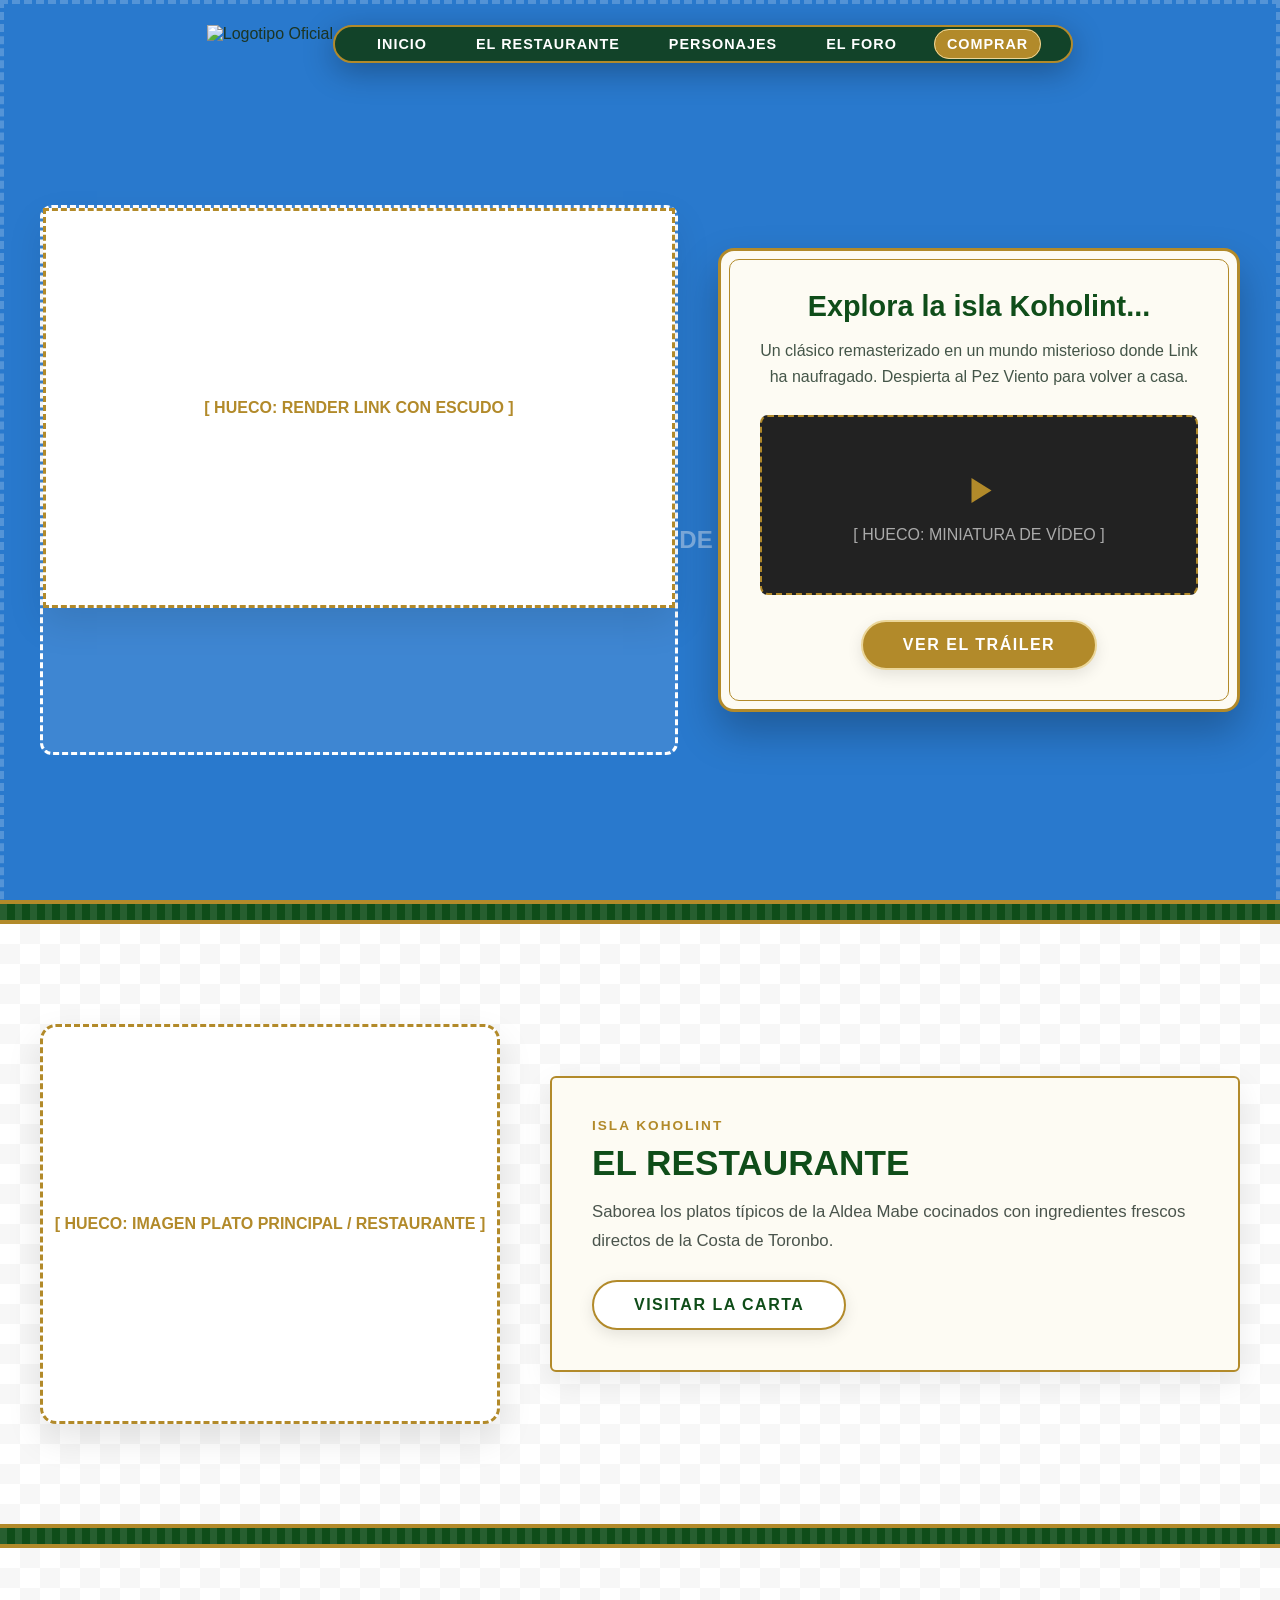
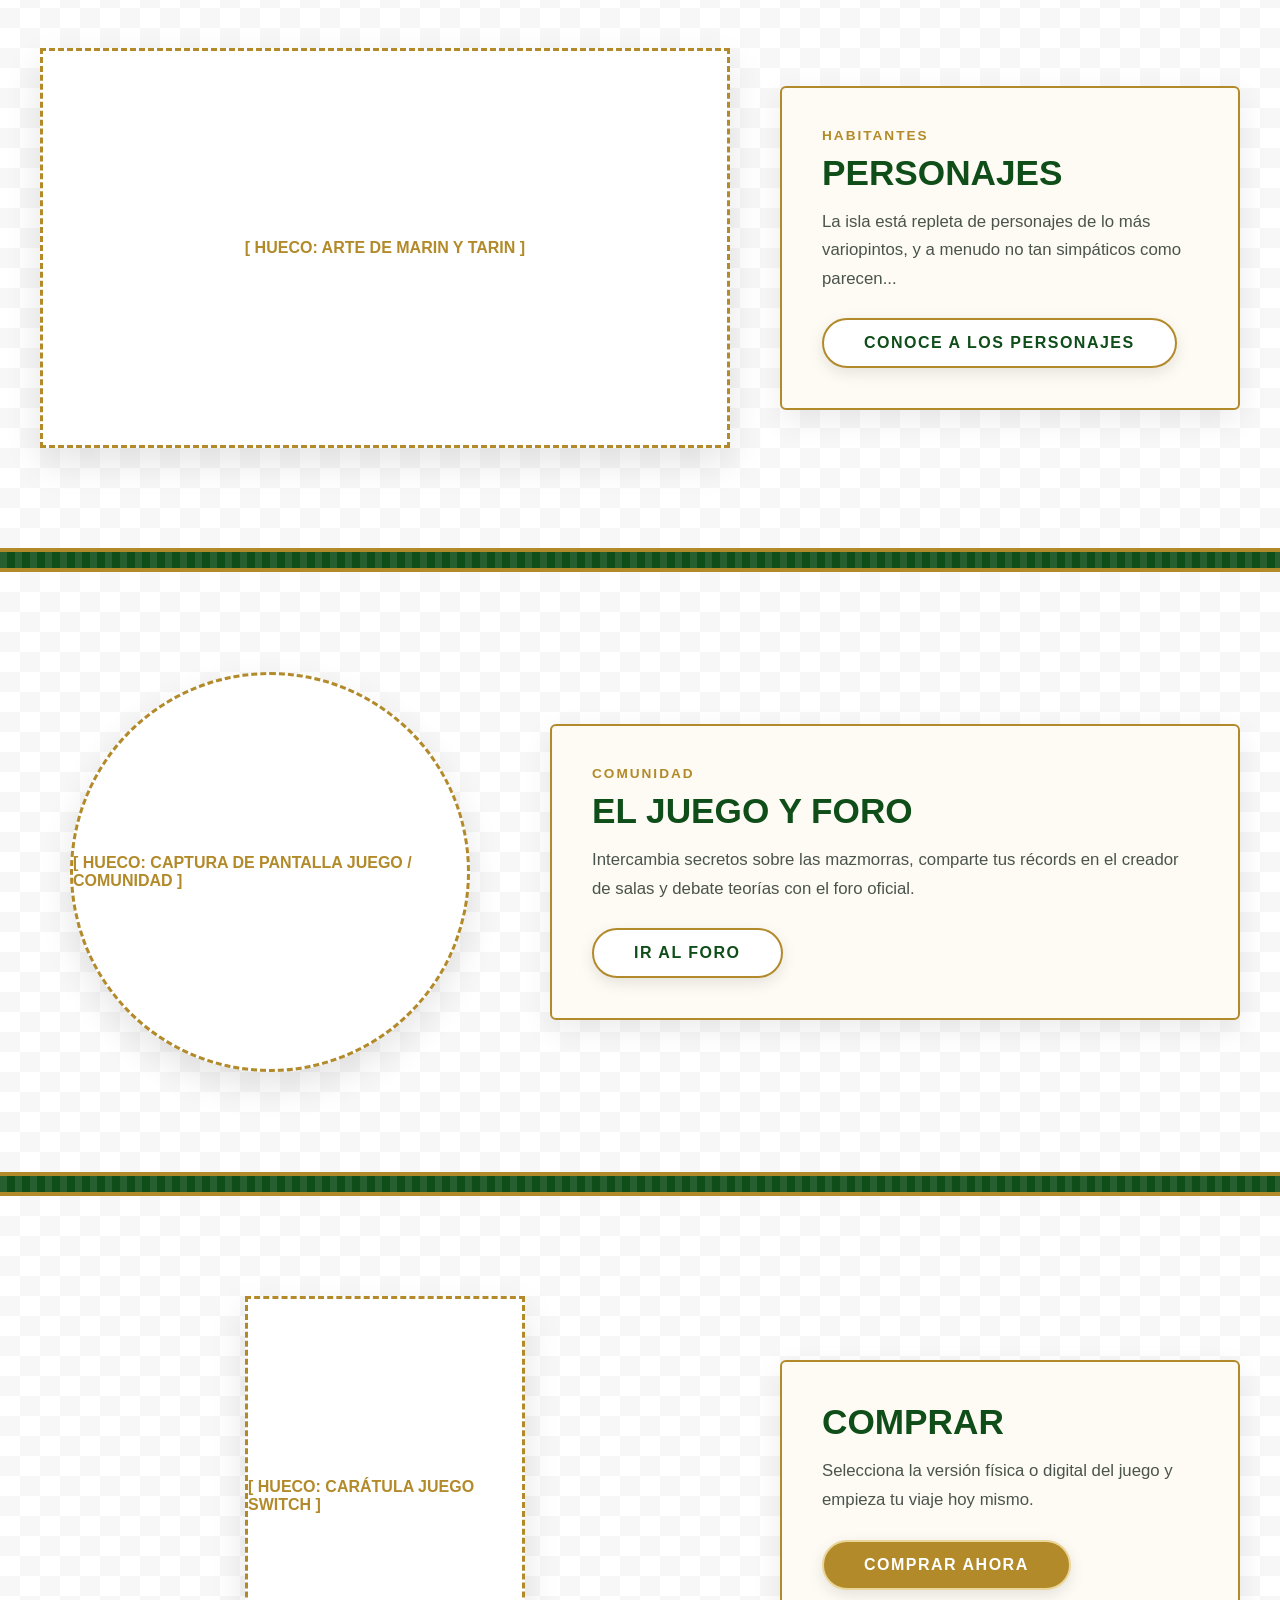
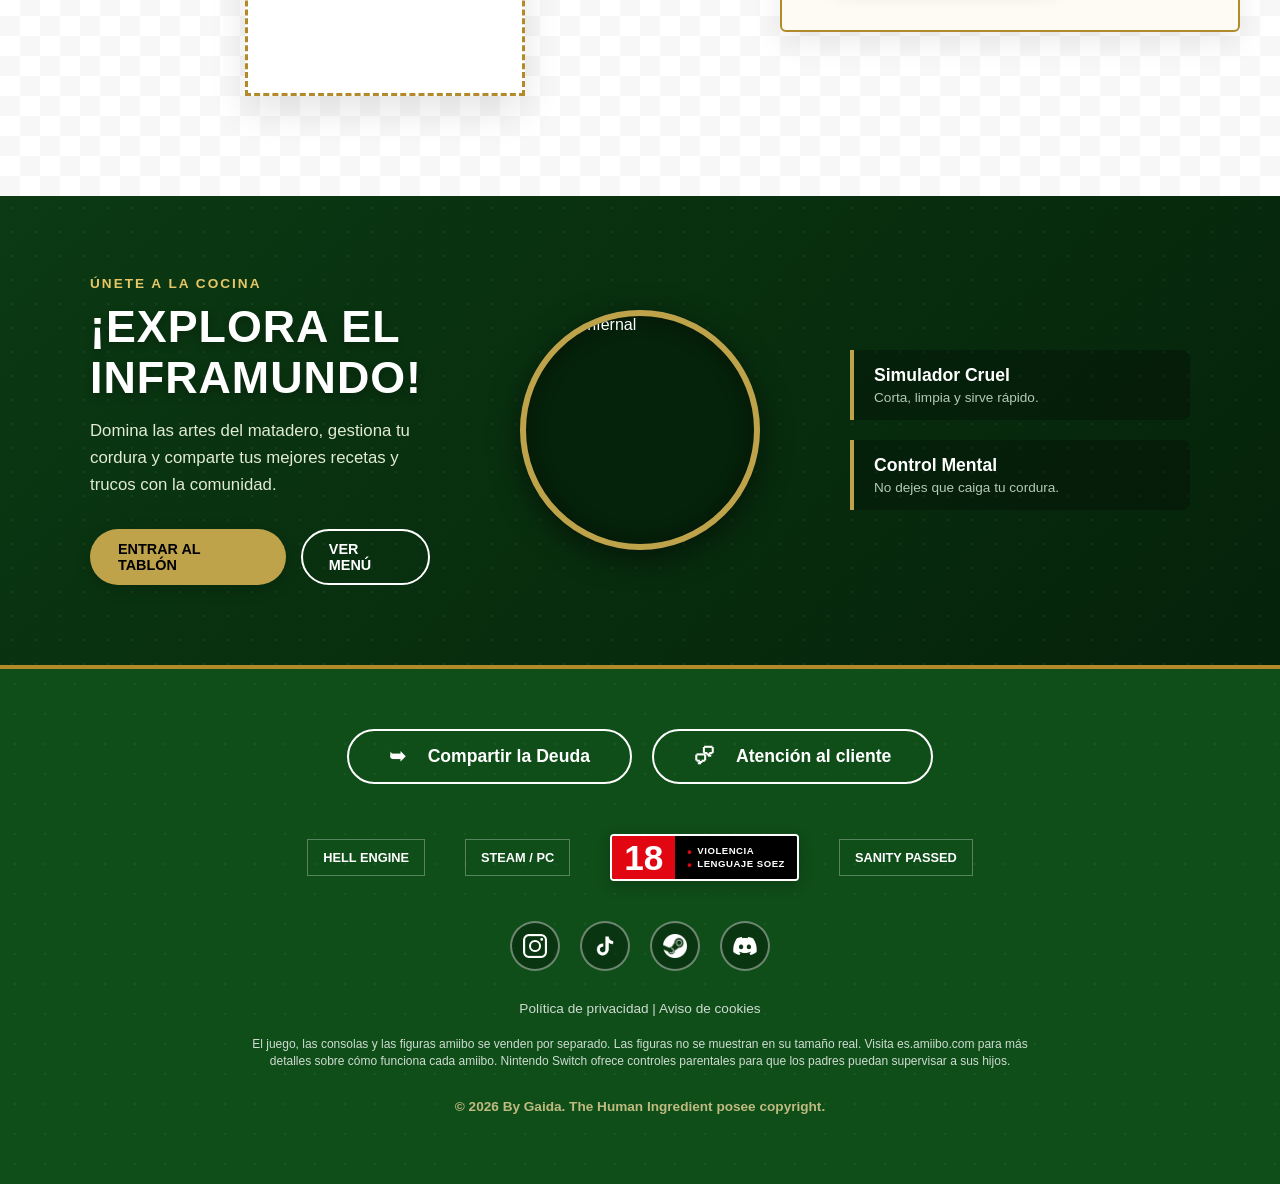
==== index.html @ 217bc95d "Pagina web proyecto 4 The Human Ingredient" ====
<!DOCTYPE html>
<html lang="es">
<head>
    <meta charset="UTF-8">
    <meta name="viewport" content="width=device-width, initial-scale=1.0">
    <title>The Human Ingredient</title>
    <link rel="stylesheet" href="css.css">
</head>
<body>

<header id="main-header">
        <div class="hero-content">
            <div class="hero-logo-container">
                <img src="./logo.png" alt="Logotipo Oficial" class="game-main-logo">
            </div>
        </div>
    </section>
    <nav class="nav-capsule">
        <ul>
            <li><a href="index.html" class="active">Inicio</a></li>
            <li><a href="restaurante.html">El Restaurante</a></li>
            <li><a href="#personajes">Personajes</a></li>
            <li><a href="foro.html">El Foro</a></li>
            <li><a href="#comprar" class="btn-buy-nav">Comprar</a></li>
        </ul>
    </nav>
</header>

<main>

    <section id="inicio" class="hero-section">
        <div class="hero-bg-container" id="hero-parallax-bg">
            <div class="placeholder-text">[ HUECO: GRAN IMAGEN DE FONDO HERO ]</div>
        </div>

        <div class="hero-grid">
            <div class="hero-character-box reveal-left">
                <div class="placeholder-inner">[ HUECO: RENDER LINK CON ESCUDO ]</div>
            </div>

            <div class="hero-card-parchment reveal-right">
                <div class="parchment-border">
                    <h2>Explora la isla Koholint...</h2>
                    <p>Un clásico remasterizado en un mundo misterioso donde Link ha naufragado. Despierta al Pez Viento para volver a casa.</p>

                    <div class="video-mockup">
                        <div class="play-button"></div>
                        <span>[ HUECO: MINIATURA DE VÍDEO ]</span>
                    </div>

                    <button class="btn-zelda-gold">Ver el Tráiler</button>
                </div>
            </div>
        </div>
    </section>

    <div class="zelda-separator-strip"></div>

    <section id="restaurante" class="content-section bg-triangles">
        <div class="section-wrapper row-reverse">
            <div class="block-visual reveal-right">
                <div class="placeholder-inner circle-or-box">[ HUECO: IMAGEN PLATO PRINCIPAL / RESTAURANTE ]</div>
            </div>
            <div class="block-text parchment-style reveal-right">
                <span class="section-tag">ISLA KOHOLINT</span>
                <h3>EL RESTAURANTE</h3>
                <p>Saborea los platos típicos de la Aldea Mabe cocinados con ingredientes frescos directos de la Costa de Toronbo.</p>

                <a href="./restaurante.html">
                    <button class="btn-zelda-white">VISITAR LA CARTA</button>
                </a>
            </div>
        </div>
    </section>

    <div class="zelda-separator-strip"></div>

    <section id="personajes" class="content-section bg-triangles">
        <div class="section-wrapper">
            <div class="block-visual reveal-left">
                <div class="placeholder-inner">[ HUECO: ARTE DE MARIN Y TARIN ]</div>
            </div>
            <div class="block-text parchment-style reveal-right">
                <span class="section-tag">Habitantes</span>
                <h3>Personajes</h3>
                <p>La isla está repleta de personajes de lo más variopintos, y a menudo no tan simpáticos como parecen...</p>
                <button class="btn-zelda-white">Conoce a los personajes</button>
            </div>
        </div>
    </section>

    <div class="zelda-separator-strip"></div>

    <section id="foro" class="content-section bg-triangles">
        <div class="section-wrapper row-reverse">
            <div class="block-visual reveal-right">
                <div class="placeholder-inner rounded">[ HUECO: CAPTURA DE PANTALLA JUEGO / COMUNIDAD ]</div>
            </div>
            <div class="block-text parchment-style reveal-left">
                <span class="section-tag">Comunidad</span>
                <h3>El Juego y Foro</h3>
                <p>Intercambia secretos sobre las mazmorras, comparte tus récords en el creador de salas y debate teorías con el foro oficial.</p>
                <a href="foro.html">
                    <button class="btn-zelda-white">Ir al foro</button>
                </a>
            </div>
        </div>
    </section>

    <div class="zelda-separator-strip"></div>

    <section id="comprar" class="content-section bg-triangles last-section">
        <div class="section-wrapper">
            <div class="block-visual reveal-left">
                <div class="placeholder-inner game-cover-mock">[ HUECO: CARÁTULA JUEGO SWITCH ]</div>
            </div>
            <div class="block-text parchment-style buy-card reveal-right">
                <h3>Comprar</h3>
                <p>Selecciona la versión física o digital del juego y empieza tu viaje hoy mismo.</p>
                <button class="btn-zelda-gold">Comprar ahora</button>
            </div>
        </div>
    </section>
    <section class="explore-zelda-section">
        <div class="explore-bg-pattern"></div>

        <div class="explore-container">
            <div class="explore-left-col">
                <span class="explore-tag">ÚNETE A LA COCINA</span>
                <h2 class="explore-heading">¡Explora el Inframundo!</h2>
                <p class="explore-text">Domina las artes del matadero, gestiona tu cordura y comparte tus mejores recetas y trucos con la comunidad.</p>
                <div class="explore-buttons">
                    <a href="foro.html" class="btn-explore-gold">Entrar al Tablón</a>
                    <a href="restaurante.html" class="btn-explore-outline">Ver Menú</a>
                </div>
            </div>

            <div class="explore-center-col">
                <div class="explore-circle-frame">
                    <img src="./avatar-chef.png" alt="Plato Infernal" class="explore-round-image">
                    <div class="explore-circle-glow"></div>
                </div>
            </div>

            <div class="explore-right-col">
                <div class="explore-badge-item">
                    <div class="explore-badge-text">
                        <h4>Simulador Cruel</h4>
                        <p>Corta, limpia y sirve rápido.</p>
                    </div>
                </div>

                <div class="explore-badge-item">
                    <div class="explore-badge-text">
                        <h4>Control Mental</h4>
                        <p>No dejes que caiga tu cordura.</p>
                    </div>
                </div>
            </div> </div> </section>

    </section>

    <footer class="main-footer">
        <div class="footer-container">

            <div class="footer-action-buttons">
                <button class="btn-footer reveal-left">
                    <span class="game-icon-static">➥</span> Compartir la Deuda
                </button>
                <button class="btn-footer reveal-right">
                    <span class="game-icon-static">🗪</span> Atención al cliente
                </button>
            </div>

            <div class="footer-official-logos reveal">
                <div class="logo-placeholder-small" title="Motor del juego">HELL ENGINE</div>
                <div class="logo-placeholder-small btn-steam" id="steam-trigger" title="Próximamente en Steam">STEAM / PC</div>
                <div class="logo-rating-pegi">
                    <div class="pegi-number">18</div>
                    <div class="pegi-descriptors">
                        <span>Violencia</span>
                        <span>Lenguaje Soez</span>
                    </div>
                </div>

                <div class="logo-placeholder-small" title="Control de Cordura">SANITY PASSED</div>
            </div>

            <div class="footer-social-links reveal">
                <a href="AQUÍ_VA_EL_LINK_DE_TU_INSTAGRAM" class="social-icon ins" title="Instagram">
                    <img src="imagenes/ig.png" height="1280" width="1280"/>
                </a>

                <a href="AQUÍ_VA_EL_LINK_DE_TU_TIKTOK" class="social-icon tik" title="TikTok">
                    <img src="imagenes/tiktok.png" height="3000" width="3000"/>
                </a>

                <a href="AQUÍ_VA_EL_LINK_DE_TU_STEAM" class="social-icon stm" title="Steam">
                    <img src="imagenes/steam.png" height="1280" width="1280"/>
                </a>

                <a href="AQUÍ_VA_EL_LINK_DE_TU_DISCORD" class="social-icon dsc" title="Discord">
                    <img src="imagenes/discord.png" height="2194" width="3000"/>
                </a>
            </div>

            <div class="footer-legal reveal">
                <p>Política de privacidad | Aviso de cookies</p>
                <p class="legal-fine-print">
                    El juego, las consolas y las figuras amiibo se venden por separado. Las figuras no se muestran en su tamaño real.
                    Visita es.amiibo.com para más detalles sobre cómo funciona cada amiibo.
                    Nintendo Switch ofrece controles parentales para que los padres puedan supervisar a sus hijos.
                </p>
                <p class="copyright-info">
                    © 2026 By Gaida. The Human Ingredient posee copyright.
                </p>
            </div>

        </div>

    </footer>
</main>

<script src="./java.js"></script>
</body>
</html>
---- css.css ----
/* ==========================================================================
   PALETA OFICIAL Y REGLAS DE ARQUITECTURA VISUAL
   ========================================================================== */
:root {
    --zelda-blue-bg: #2979cd;
    --zelda-green-theme: #0f4d19;
    --zelda-gold: #b28a2a;
    --zelda-gold-light: #ebd699;
    --parchment-bg: #fdfbf3;
    --text-main: #1c3524;
    --transition-bounce: all 0.6s cubic-bezier(0.175, 0.885, 0.32, 1.275);
    --transition-reveal: all 0.8s cubic-bezier(0.25, 1, 0.5, 1);
}

* {
    box-sizing: border-box;
    margin: 0;
    padding: 0;
}

body {
    font-family: 'Segoe UI', Arial, sans-serif;
    color: var(--text-main);
    background-color: #ffffff;
    overflow-x: hidden;
}

/* ==========================================================================
   HEADER: MENÚ EN CÁPSULA FLOTANTE
   ========================================================================== */
header {
    position: fixed;
    top: 25px;
    left: 0;
    width: 100%;
    z-index: 1000;
    display: flex;
    justify-content: center;
    transition: var(--transition-reveal);
}

.nav-capsule {
    background-color: rgba(16, 61, 24, 0.9); /* Verde Nintendo semitransparente */
    padding: 8px 30px;
    border-radius: 50px;
    border: 2px solid var(--zelda-gold);
    box-shadow: 0 8px 32px rgba(0, 0, 0, 0.3);
    backdrop-filter: blur(8px);
}

header.scrolled {
    top: 0;
    width: 100%;
}
header.scrolled .nav-capsule {
    border-radius: 0;
    border-top: none;
    border-left: none;
    border-right: none;
    width: 100vw;
    background-color: var(--zelda-green-theme);
    display: flex;
    justify-content: center;
}

nav ul {
    list-style: none;
    display: flex;
    gap: 25px;
    align-items: center;
}

nav a {
    color: #ffffff;
    text-decoration: none;
    font-weight: bold;
    font-size: 0.9rem;
    text-transform: uppercase;
    letter-spacing: 1px;
    padding: 6px 12px;
    transition: all 0.3s ease;
}

nav a:hover, nav a.active {
    color: var(--zelda-gold-light);
}

.btn-buy-nav {
    background-color: var(--zelda-gold);
    border-radius: 20px;
    color: #fff !important;
    border: 1px solid var(--zelda-gold-light);
}
.btn-buy-nav:hover {
    background-color: #fff;
    color: var(--zelda-green-theme) !important;
    transform: scale(1.05);
}

/* ==========================================================================
   SECCIÓN 1: HERO (REPLICA TOTAL DEL LAYOUT ASIMÉTRICO)
   ========================================================================== */
.hero-section {
    position: relative;
    min-height: 100vh;
    width: 100%;
    background-color: var(--zelda-blue-bg);
    display: flex;
    align-items: center;
    justify-content: center;
    padding: 120px 40px 60px 40px;
    overflow: hidden;
}

.hero-bg-container {
    position: absolute;
    top: 0;
    left: 0;
    width: 100%;
    height: 120%; /* Altura extra para el efecto parallax */
    border: 4px dashed rgba(255,255,255,0.2);
    display: flex;
    align-items: center;
    justify-content: center;
    z-index: 1;
}

.placeholder-text {
    color: rgba(255, 255, 255, 0.4);
    font-weight: bold;
    font-size: 1.5rem;
    text-align: center;
}

.hero-grid {
    position: relative;
    z-index: 2;
    max-width: 1300px;
    width: 100%;
    display: grid;
    grid-template-columns: 1.1fr 0.9fr; /* Asimetría izquierda/derecha */
    gap: 40px;
    align-items: center;
}

.hero-character-box {
    width: 100%;
    height: 550px;
    border: 3px dashed #fff;
    border-radius: 12px;
    background: rgba(255,255,255,0.1);
}

/* Tarjeta estilo Pergamino Flotante de Nintendo */
.hero-card-parchment {
    background-color: var(--parchment-bg);
    border: 3px solid var(--zelda-gold);
    border-radius: 16px;
    padding: 8px;
    box-shadow: 0 20px 40px rgba(0,0,0,0.25);
}

.parchment-border {
    border: 1px solid var(--zelda-gold);
    border-radius: 10px;
    padding: 30px;
    text-align: center;
}

.parchment-border h2 {
    font-size: 1.8rem;
    color: var(--zelda-green-theme);
    margin-bottom: 15px;
}

.parchment-border p {
    font-size: 1rem;
    line-height: 1.6;
    color: #445548;
    margin-bottom: 25px;
}

.video-mockup {
    width: 100%;
    height: 180px;
    border: 2px dashed var(--zelda-gold);
    background-color: #222;
    margin-bottom: 25px;
    border-radius: 8px;
    display: flex;
    flex-direction: column;
    justify-content: center;
    align-items: center;
    color: #aaa;
    position: relative;
    cursor: pointer;
}

.play-button {
    width: 50px;
    height: 50px;
    background: var(--zelda-gold);
    border-radius: 50%;
    margin-bottom: 10px;
    clip-path: polygon(35% 25%, 75% 50%, 35% 75%); /* Crea el triángulo de play */
}

/* ==========================================================================
   ESTILOS DE SECCIÓN COMUNES (INTERCALADO NINTENDO)
   ========================================================================== */
.content-section {
    padding: 100px 40px;
    display: flex;
    justify-content: center;
    align-items: center;
    position: relative;
}

/* Generador de patrón de triángulos tipo Trifuerza de fondo */
.bg-triangles {
    background-color: #ffffff;
    background-image: linear-gradient(45deg, #f7f7f7 25%, transparent 25%),
    linear-gradient(-45deg, #f7f7f7 25%, transparent 25%),
    linear-gradient(45deg, transparent 75%, #f7f7f7 75%),
    linear-gradient(-45deg, transparent 75%, #f7f7f7 75%);
    background-size: 40px 40px;
    background-position: 0 0, 0 20px, 20px -20px, -20px 0px;
}

.section-wrapper {
    max-width: 1200px;
    width: 100%;
    display: grid;
    grid-template-columns: 1.2fr 0.8fr; /* Caja visual más grande que el texto */
    gap: 50px;
    align-items: center;
}

.section-wrapper.row-reverse {
    grid-template-columns: 0.8fr 1.2fr;
}

/* Contenedor del Texto (Pergamino flotante superpuesto) */
.parchment-style {
    background-color: var(--parchment-bg);
    border: 2px solid var(--zelda-gold);
    border-radius: 6px;
    padding: 40px;
    box-shadow: 0 10px 30px rgba(0,0,0,0.08);
    position: relative;
    z-index: 5;
}

.section-tag {
    color: var(--zelda-gold);
    text-transform: uppercase;
    font-weight: bold;
    font-size: 0.85rem;
    letter-spacing: 2px;
    display: block;
    margin-bottom: 10px;
}

.parchment-style h3 {
    font-size: 2.2rem;
    color: var(--zelda-green-theme);
    margin-bottom: 15px;
    text-transform: uppercase;
}

.parchment-style p {
    font-size: 1.05rem;
    line-height: 1.7;
    color: #4a544c;
    margin-bottom: 25px;
}

/* Placeholders Visuales Grandes */
.placeholder-inner {
    width: 100%;
    height: 400px;
    border: 3px dashed #b28a2a;
    background-color: #fff;
    box-shadow: 0 15px 35px rgba(0,0,0,0.1);
    display: flex;
    align-items: center;
    justify-content: center;
    color: #b28a2a;
    font-weight: bold;
}
.circle-or-box { border-radius: 16px; }
.rounded { border-radius: 50%; width: 400px; height: 400px; margin: 0 auto; }
.game-cover-mock { width: 280px; height: 400px; margin: 0 auto; }

/* ==========================================================================
   BOTONES DE IDENTIDAD NINTENDO ZELDA
   ========================================================================== */
.btn-zelda-gold, .btn-zelda-white {
    padding: 14px 40px;
    font-size: 1rem;
    font-weight: bold;
    text-transform: uppercase;
    letter-spacing: 1.5px;
    border-radius: 30px;
    cursor: pointer;
    transition: var(--transition-bounce);
    box-shadow: 0 5px 15px rgba(0,0,0,0.1);
}

.btn-zelda-gold {
    background-color: var(--zelda-gold);
    color: #fff;
    border: 2px solid var(--zelda-gold-light);
}
.btn-zelda-gold:hover {
    background-color: var(--zelda-green-theme);
    border-color: var(--zelda-gold);
    transform: translateY(-4px);
}

.btn-zelda-white {
    background-color: #ffffff;
    color: var(--zelda-green-theme);
    border: 2px solid var(--zelda-gold);
}
.btn-zelda-white:hover {
    background-color: var(--zelda-green-theme);
    color: #ffffff;
    transform: translateY(-4px);
}

/* ==========================================================================
   STRIPS SEPARADORES (Bandas decorativas verdes y doradas)
   ========================================================================== */
.zelda-separator-strip {
    height: 24px;
    background-color: var(--zelda-green-theme);
    border-top: 4px solid var(--zelda-gold);
    border-bottom: 4px solid var(--zelda-gold);
    position: relative;
    /* Simula la textura de rombos/flechas típica del separador de Nintendo */
    background-image: linear-gradient(90deg, rgba(255,255,255,0.1) 25%, transparent 25%, transparent 50%, rgba(255,255,255,0.1) 50%, rgba(255,255,255,0.1) 75%, transparent 75%, transparent);
    background-size: 30px 30px;
}

/* ==========================================================================
   FOOTER COMPLETO
   ========================================================================== */
.zelda-footer {
    background-color: #111111;
    color: #ffffff;
    padding: 60px 20px;
    text-align: center;
    border-top: 6px solid var(--zelda-gold);
}

.footer-egg-icon {
    width: 80px;
    height: 80px;
    border: 2px dashed var(--zelda-gold);
    border-radius: 50%;
    margin: 0 auto 20px auto;
    display: flex;
    align-items: center;
    justify-content: center;
    color: var(--zelda-gold);
    font-size: 0.7rem;
}

.footer-slogan {
    font-size: 1.3rem;
    color: var(--zelda-gold-light);
    text-transform: uppercase;
    letter-spacing: 2px;
    margin-bottom: 20px;
}

.footer-social-mock {
    margin-bottom: 30px;
    color: #666;
}

.copyright {
    font-size: 0.8rem;
    color: #666;
}

/* ==========================================================================
   SISTEMA DE ANIMACIONES PREPARATIVO (JAVASCRIPT ENTERS)
   ========================================================================== */
.reveal-left { opacity: 0; transform: translateX(-100px); transition: var(--transition-reveal); }
.reveal-right { opacity: 0; transform: translateX(100px); transition: var(--transition-reveal); }

.reveal-left.active, .reveal-right.active {
    opacity: 1;
    transform: translateX(0);
}
/* ==========================================================================
   SECCIÓN NEGRA (EXPLORA LA ISLA)
   ========================================================================== */
.black-divider-section {
    background-color: #000000;
    padding: 80px 0;
    position: relative;
    display: flex;
    justify-content: center;
    align-items: center;
    overflow: hidden;
}

/* Generador de Borde Zig-Zag (Triángulos Amarillos) */
.zigzag-border {
    position: absolute;
    left: 0;
    width: 100%;
    height: 15px;
    background-image: linear-gradient(45deg, var(--zelda-gold) 25%, transparent 25%),
    linear-gradient(-45deg, var(--zelda-gold) 25%, transparent 25%);
    background-size: 20px 20px;
    background-repeat: repeat-x;
}

.zigzag-border.top { top: 0; transform: rotate(180deg); }
.zigzag-border.bottom { bottom: 0; }

.divider-content {
    display: flex;
    align-items: center;
    gap: 30px;
}

.divider-content h2 {
    color: var(--zelda-gold-light);
    font-size: 2.2rem;
    text-transform: uppercase;
    letter-spacing: 3px;
    font-style: italic;
    text-shadow: 0 0 15px rgba(178, 138, 42, 0.4);
}

.divider-icon {
    width: 40px;
    height: 40px;
    border: 2px solid var(--zelda-gold);
    transform: rotate(45deg);
}

/* ==========================================================================
   FOOTER VERDE (REPLICA NINTENDO)
   ========================================================================== */
.main-footer {
    background-color: var(--zelda-green-theme);
    background-image: radial-gradient(circle, rgba(255,255,255,0.05) 1px, transparent 1px);
    background-size: 30px 30px; /* Sutil textura de puntos */
    padding: 60px 20px;
    border-top: 4px solid var(--zelda-gold);
}

.footer-container {
    max-width: 1100px;
    margin: 0 auto;
    text-align: center;
}

/* ==========================================================================
   AJUSTE: CONTENEDOR DE BOTONES DEL FOOTER PERFECTAMENTE CENTRADOS
   ========================================================================== */
.footer-action-buttons {
    display: flex;
    justify-content: center; /* Centrado horizontal */
    align-items: center;     /* Centrado vertical por si un botón es más alto */
    gap: 20px;
    margin-bottom: 50px;
    width: 100%;             /* Ocupa todo el ancho disponible para poder centrar */
}

.btn-footer {
    background: transparent;
    border: 2px solid #fff;
    color: #fff;
    padding: 15px 40px;
    font-size: 1.1rem;
    font-weight: bold;
    border-radius: 50px;
    cursor: pointer;
    transition: var(--transition-bounce);
    display: flex;
    align-items: center;
    gap: 10px;
}

.btn-footer:hover {
    background-color: #fff;
    color: var(--zelda-green-theme);
    transform: scale(1.05);
}

/* Estilo para los logos de certificación */
.footer-official-logos {
    display: flex;
    justify-content: center;
    align-items: center;
    gap: 40px;
    margin-bottom: 40px;
    flex-wrap: wrap;
}

.logo-placeholder-small {
    padding: 10px 15px;
    border: 1px solid rgba(255,255,255,0.3);
    color: #fff;
    font-size: 0.8rem;
    font-weight: bold;
    text-transform: uppercase;
}

.logo-rating-esrb {
    display: flex;
    align-items: center;
    gap: 10px;
    background: #fff;
    padding: 5px 10px;
    color: #000;
}

.esrb-e {
    font-size: 2.5rem;
    font-weight: 900;
}

.esrb-text {
    font-size: 0.6rem;
    text-align: left;
    line-height: 1;
    font-weight: bold;
    text-transform: uppercase;
}

/* Redes Sociales */
.footer-social-links {
    display: flex;
    justify-content: center;
    gap: 15px;
    margin-bottom: 40px;
}

/* ==========================================================================
   CIRCULITOS DE REDES SOCIALES CENTRADOS Y ESTILIZADOS
   ========================================================================== */
.footer-social-links {
    display: flex;
    justify-content: center;
    gap: 20px;
    margin: 30px 0;
    width: 100%;
}

.social-icon {
    width: 50px;
    height: 50px;
    background-color: rgba(0, 0, 0, 0.3);
    border: 2px solid rgba(255, 255, 255, 0.4);
    border-radius: 50%;
    display: flex;
    align-items: center;
    justify-content: center;
    color: #ffffff;
    text-decoration: none;
    font-size: 1.2rem;
    transition: var(--transition-bounce);
    user-select: none;
    cursor: pointer;
}

/* AÑADE ESTO JUSTO DEBAJO DEL BLOQUE QUE ME HAS ENSEÑADO */
.social-icon img {
    width: 26px;         /* Ajuste base para equilibrar todos los logos */
    height: 26px;
    object-fit: contain;
    pointer-events: none;
}

/* --- SOLUCIÓN ESPECÍFICA PARA TIKTOK --- */
.social-icon.tik img {
    transform: scale(1.3); /* Hace que el logo de TikTok crezca un 30% */
}

/* --- COLORES CORPORATIVOS AL PASAR EL RATÓN (HOVER) --- */
/* Instagram: Rosa/Morado infernal */
.social-icon.ins:hover {
    background-color: #e1306c;
    border-color: #ffffff;
    box-shadow: 0 0 15px rgba(225, 48, 108, 0.6);
    transform: translateY(-5px) scale(1.1);
}

/* TikTok: Negro cian/rojo */
.social-icon.tik:hover {
    background-color: #010101;
    border-color: #ff0050;
    color: #00f2fe;
    box-shadow: 0 0 15px rgba(0, 242, 254, 0.5);
    transform: translateY(-5px) scale(1.1);
}

/* Steam: Azul eléctrico metalizado */
.social-icon.stm:hover {
    background: linear-gradient(135deg, #171a21 0%, #1b2838 100%);
    border-color: #66c0f4;
    color: #66c0f4;
    box-shadow: 0 0 15px rgba(102, 192, 244, 0.6);
    transform: translateY(-5px) scale(1.1);
}

/* Discord: Blurple gótico */
.social-icon.dsc:hover {
    background-color: #5865f2;
    border-color: #ffffff;
    box-shadow: 0 0 15px rgba(88, 101, 242, 0.6);
    transform: translateY(-5px) scale(1.1);
}

/* Asegurar que el icono no sufra distorsión */
.social-icon:active {
    transform: translateY(-2px) scale(0.95);
}

.social-icon:hover {
    background-color: var(--zelda-gold);
    transform: translateY(-5px);
}

/* Texto Legal */
.footer-legal {
    color: #fff;
    font-size: 0.85rem;
    opacity: 0.8;
}

.footer-legal p { margin-bottom: 10px; }

.legal-fine-print {
    max-width: 800px;
    margin: 20px auto;
    line-height: 1.4;
    font-size: 0.75rem;
}

.copyright-info {
    margin-top: 30px;
    font-weight: bold;
    color: var(--zelda-gold-light);
}
/* ==========================================================================
   ICONOS ESTÁTICOS Y PROPORCIONADOS PARA LOS BOTONES DEL FOOTER
   ========================================================================== */
.game-icon-static {
    display: inline-block;
    margin-right: 12px;
    font-size: 1.15em; /* Se escala proporcionalmente al tamaño del texto del botón */
    vertical-align: middle;
    line-height: 1;
    transition: none !important; /* Desactiva cualquier transición de tamaño */
}

/* Forzamos a que NO cambien de tamaño ni se deformen al pasar el ratón */
button:hover .game-icon-static {
    transform: none !important;
    animation: none !important;
}

/* Ajuste fino opcional para centrar el icono de las burbujas de diálogo */
.game-icon-static[textContent="🗪"] {
    position: relative;
    top: -1px;
}

/* ==========================================================================
   NUEVOS ESTILOS: SELLO PEGI 18 OFICIAL (ESPAÑA)
   ========================================================================== */
.logo-rating-pegi {
    display: flex;
    align-items: stretch; /* Hace que ambas partes tengan la misma altura */
    background: #000000;
    border: 2px solid #ffffff;
    border-radius: 4px;
    overflow: hidden;
    box-shadow: 0 4px 15px rgba(0, 0, 0, 0.2);
}

/* El cuadrado rojo con el número 18 */
.pegi-number {
    background-color: #e20613; /* Rojo oficial PEGI */
    color: #ffffff;
    font-size: 2.2rem;
    font-weight: 900;
    font-family: 'Arial Black', Impact, sans-serif;
    padding: 4px 12px;
    display: flex;
    align-items: center;
    justify-content: center;
    line-height: 1;
}

/* Lista de descriptores góticos al lado del número */
.pegi-descriptors {
    display: flex;
    flex-direction: column;
    justify-content: center;
    padding: 6px 12px;
    background-color: #000000;
    gap: 2px;
}

.pegi-descriptors span {
    color: #ffffff;
    font-size: 0.6rem;
    font-weight: bold;
    text-transform: uppercase;
    letter-spacing: 0.5px;
    text-align: left;
    display: block;
    position: relative;
    padding-left: 10px;
}

/* Pequeño detalle visual: un puntito antes de cada descriptor */
.pegi-descriptors span::before {
    content: '•';
    color: #e20613;
    position: absolute;
    left: 0;
    top: -1px;
    font-size: 0.8rem;
}
/* ==========================================================================
   INTERACTIVIDAD DEL BOTÓN DE STEAM (PRE-LANZAMIENTO)
   ========================================================================== */
.btn-steam {
    cursor: pointer;
    transition: var(--transition-bounce);
    position: relative;
    user-select: none;
}

/* Efecto Hover con la paleta de colores corporativa de Steam */
.btn-steam:hover {
    background: linear-gradient(135deg, #107c10 0%, #0078d4 100%) !important; /* Visual azul/verde de carga */
    background-color: #171a21 !important; /* Fondo oscuro de Steam */
    color: #66c0f4 !important; /* Azul eléctrico de las letras de Steam */
    border-color: #66c0f4 !important;
    box-shadow: 0 0 15px rgba(102, 192, 244, 0.4);
    transform: translateY(-3px) scale(1.05);
}

/* Animación de pulsación al hacer clic */
.btn-steam:active {
    transform: translateY(-1px) scale(0.98);
}
/* Obliga a que los logos se adapten al tamaño de las bolitas del footer */
.social-icon img {
    width: 24px;      /* Ajusta este número si quieres el logo más grande o más pequeño */
    height: 24px;     /* Debe ser igual al ancho para que no se deforme */
    object-fit: contain; /* Evita que la imagen se estire feo */
    pointer-events: none; /* Evita problemas con el efecto hover al pasar el ratón */
}
/* ==========================================================================
   SECCIÓN EXPLORA SECTOR PRE-FOOTER (ESTILO ZELDA LINK'S AWAKENING)
   ========================================================================== */
.explore-zelda-section {
    position: relative;
    background-color: #0b3a13; /* Verde profundo gótico de fondo */
    background-image: linear-gradient(135deg, #0b3a13 0%, #05220a 100%);
    padding: 80px 20px;
    overflow: hidden;
    color: #ffffff;
    font-family: 'Segoe UI', Arial, sans-serif;
}

/* El patrón sutil de puntitos/textura en movimiento del fondo oficial */
.explore-bg-pattern {
    position: absolute;
    top: 0;
    left: 0;
    width: 100%;
    height: 100%;
    background-image: radial-gradient(rgba(255, 255, 255, 0.08) 1.5px, transparent 1.5px);
    background-size: 24px 24px;
    opacity: 0.7;
    animation: smoothScrollBg 60s linear infinite;
    pointer-events: none;
}

@keyframes smoothScrollBg {
    from { background-position: 0 0; }
    to { background-position: 100% 100%; }
}

/* Contenedor en cuadrícula flexible */
.explore-container {
    max-width: 1100px;
    margin: 0 auto;
    position: relative;
    z-index: 2;
    display: flex;
    align-items: center;
    justify-content: space-between;
    gap: 40px;
    flex-wrap: wrap; /* Adaptable a pantallas pequeñas */
}

/* Columna Izquierda: Textos y Botones interactivos */
.explore-left-col {
    flex: 1;
    min-width: 300px;
}

.explore-tag {
    color: #e6c667; /* Oro brillante */
    font-size: 0.85rem;
    font-weight: bold;
    letter-spacing: 2px;
    display: block;
    margin-bottom: 10px;
}

.explore-heading {
    font-size: 2.8rem;
    margin: 0 0 15px 0;
    text-transform: uppercase;
    font-weight: 800;
    letter-spacing: 1px;
    text-shadow: 0 4px 10px rgba(0,0,0,0.3);
}

.explore-text {
    font-size: 1.05rem;
    line-height: 1.6;
    color: #e2ebd5;
    margin-bottom: 30px;
    max-width: 480px;
}

/* Botones con físicas del sitio de Nintendo */
.explore-buttons {
    display: flex;
    gap: 15px;
}

.btn-explore-gold {
    background-color: #bfa34b;
    color: #000000;
    text-decoration: none;
    font-weight: bold;
    padding: 12px 28px;
    border-radius: 30px;
    text-transform: uppercase;
    font-size: 0.9rem;
    box-shadow: 0 4px 15px rgba(0,0,0,0.2);
    transition: transform 0.2s cubic-bezier(0.175, 0.885, 0.32, 1.275), background 0.2s;
}

.btn-explore-gold:hover {
    background-color: #e6c667;
    transform: scale(1.05) translateY(-2px);
}

.btn-explore-outline {
    background: transparent;
    border: 2px solid #ffffff;
    color: #ffffff;
    text-decoration: none;
    font-weight: bold;
    padding: 10px 26px;
    border-radius: 30px;
    text-transform: uppercase;
    font-size: 0.9rem;
    transition: background 0.2s, color 0.2s, transform 0.2s;
}

.btn-explore-outline:hover {
    background: #ffffff;
    color: #0b3a13;
    transform: translateY(-2px);
}

/* 🎯 Columna Central: MARCO REDONDO CON MÁSCARA PERFECTA */
.explore-center-col {
    display: flex;
    justify-content: center;
    align-items: center;
    flex: 1;
    min-width: 280px;
}

.explore-circle-frame {
    position: relative;
    width: 240px;
    height: 240px;
    border-radius: 50%;
    border: 6px solid #bfa34b; /* Marco dorado */
    box-shadow: 0 8px 30px rgba(0,0,0,0.5), inset 0 0 20px rgba(0,0,0,0.4);
    background-color: #05220a;
    overflow: hidden; /* Esto hace que la imagen sea perfectamente redonda */
    animation: softFloat 5s ease-in-out infinite alternate;
}

/* La imagen recortada dentro del círculo */
.explore-round-image {
    width: 100%;
    height: 100%;
    object-fit: cover; /* Ajusta la imagen perfectamente sin deformar */
    transition: transform 0.4s ease;
}

/* Al pasar el ratón, la imagen se acerca y gira sutilmente */
.explore-circle-frame:hover .explore-round-image {
    transform: scale(1.1) rotate(2deg);
}

/* Destello de luz circular */
.explore-circle-glow {
    position: absolute;
    top: 0;
    left: -100%;
    width: 50%;
    height: 100%;
    background: linear-gradient(to right, transparent, rgba(255,255,255,0.25), transparent);
    transform: skewX(-25deg);
    pointer-events: none;
}

.explore-circle-frame:hover .explore-circle-glow {
    left: 150%;
    transition: left 0.6s ease-in-out;
}

/* Columna Derecha: Tarjetas de Características de soporte */
.explore-right-col {
    display: flex;
    flex-direction: column;
    gap: 20px;
    flex: 1;
    min-width: 260px;
}

.explore-badge-item {
    background: rgba(0, 0, 0, 0.25);
    border-left: 4px solid #bfa34b;
    padding: 15px 20px;
    border-radius: 0 8px 8px 0;
    display: flex;
    align-items: center;
    gap: 15px;
    transition: transform 0.2s, background 0.2s;
}

.explore-badge-item:hover {
    transform: translateX(6px);
    background: rgba(0, 0, 0, 0.4);
}

.badge-icon {
    font-size: 2rem;
}

.explore-badge-item h4 {
    margin: 0 0 4px 0;
    font-size: 1.1rem;
    color: #ffffff;
}

.explore-badge-item p {
    margin: 0;
    font-size: 0.85rem;
    color: #b2c9b6;
}

/* Animación de flotación elástica para el marco redondo */
@keyframes softFloat {
    0% { transform: translateY(0px); }
    100% { transform: translateY(-10px); }
}
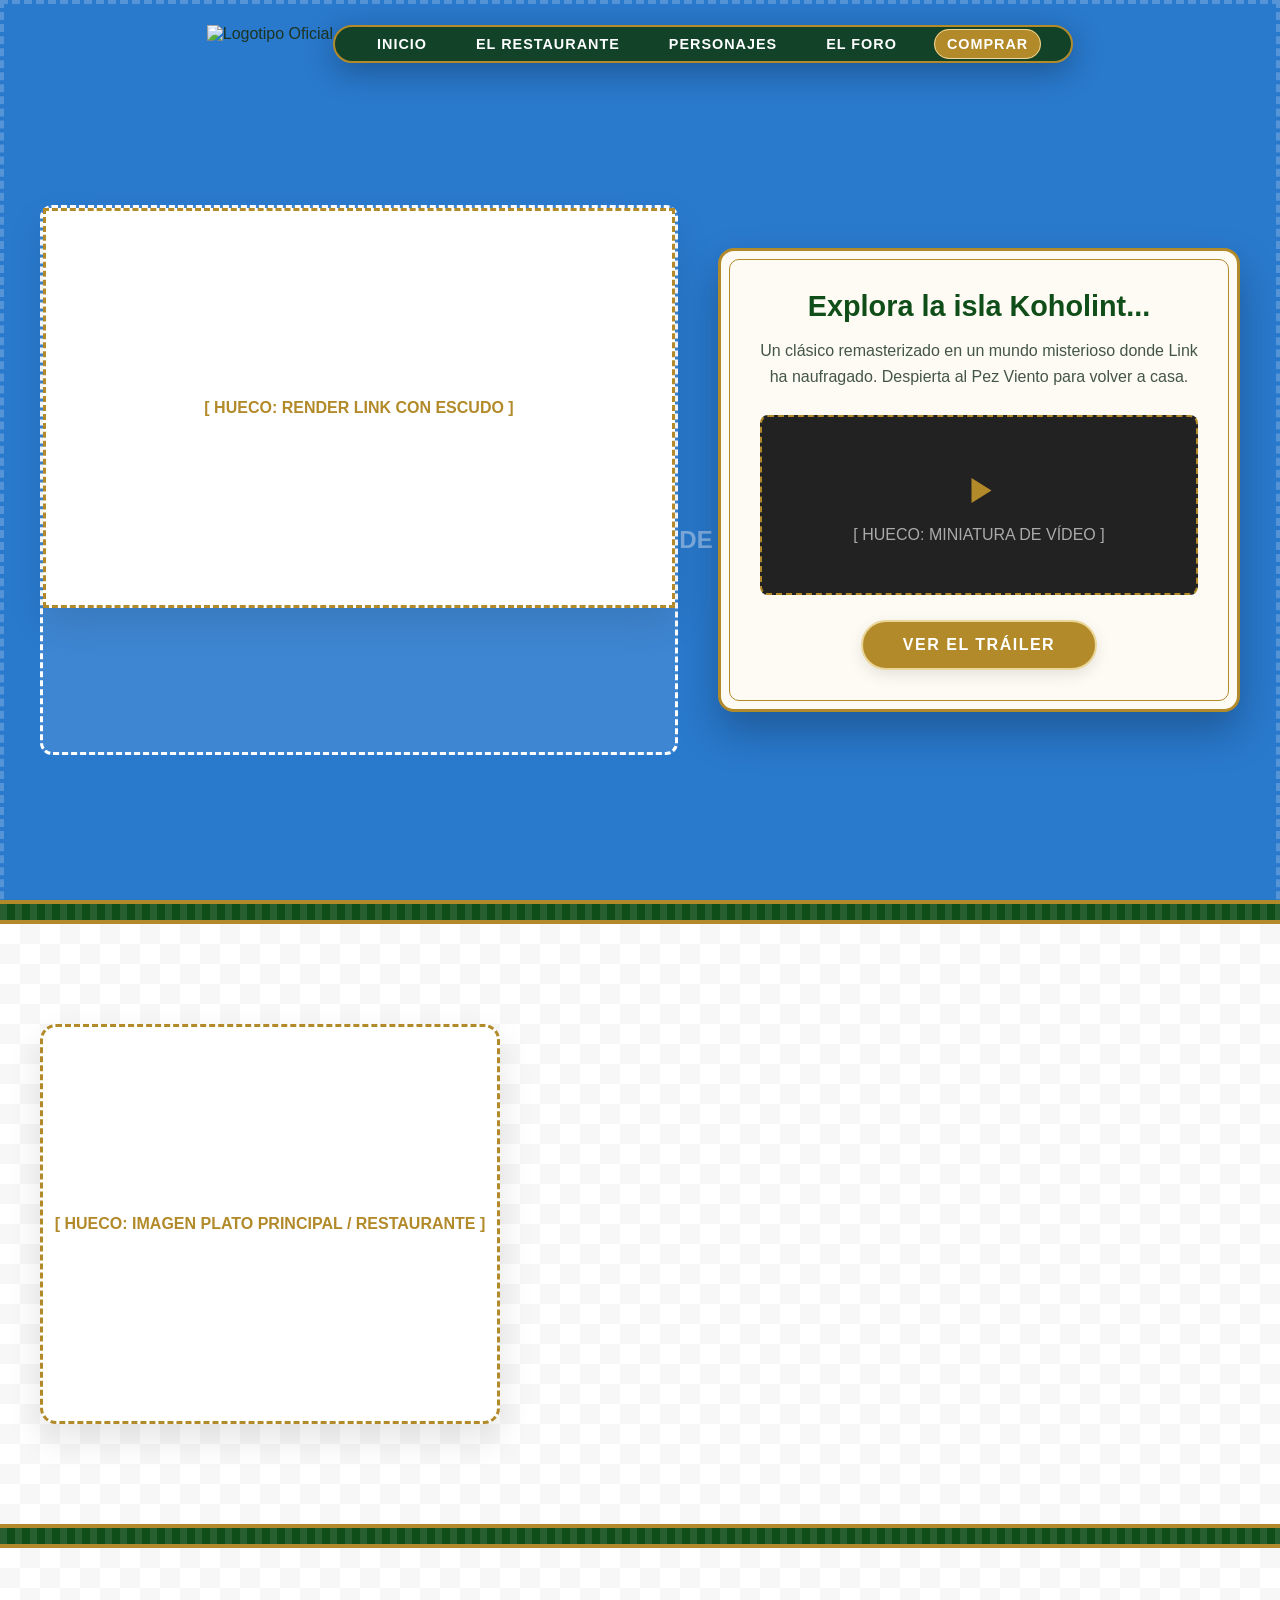
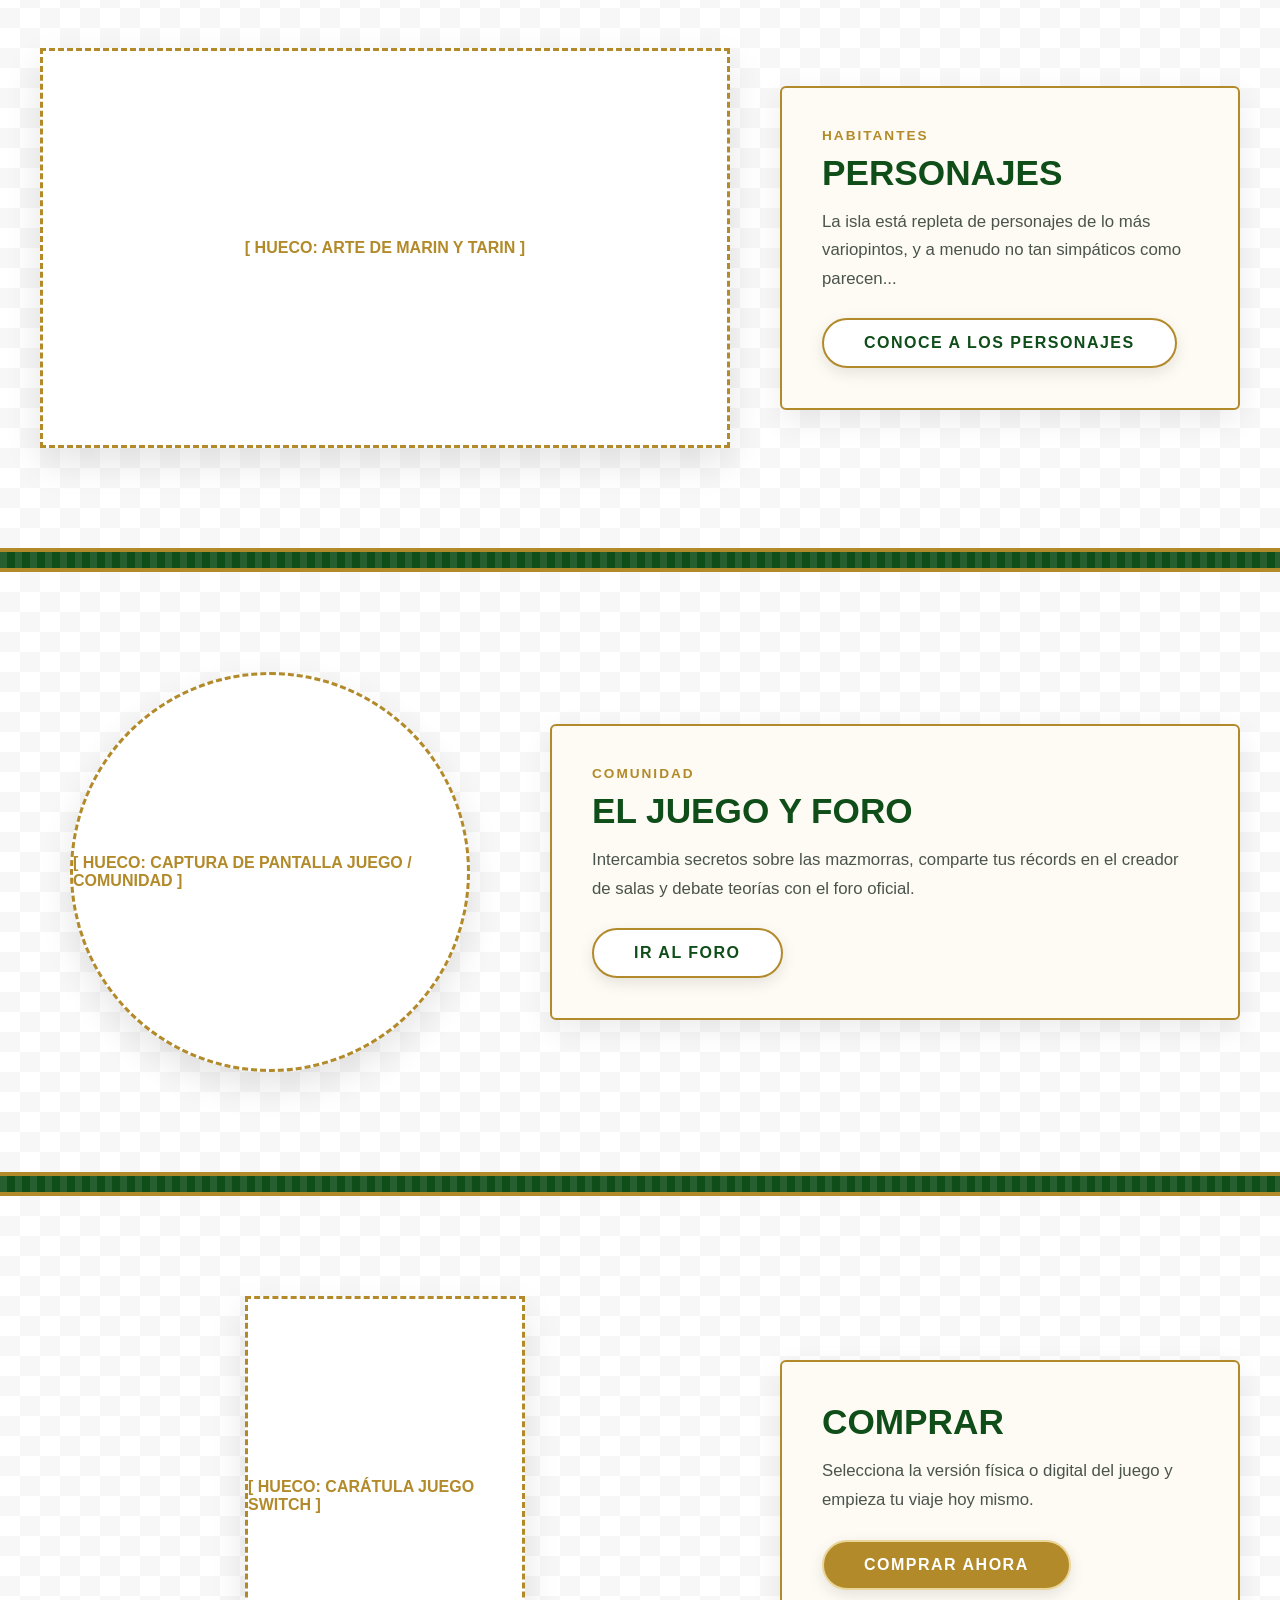
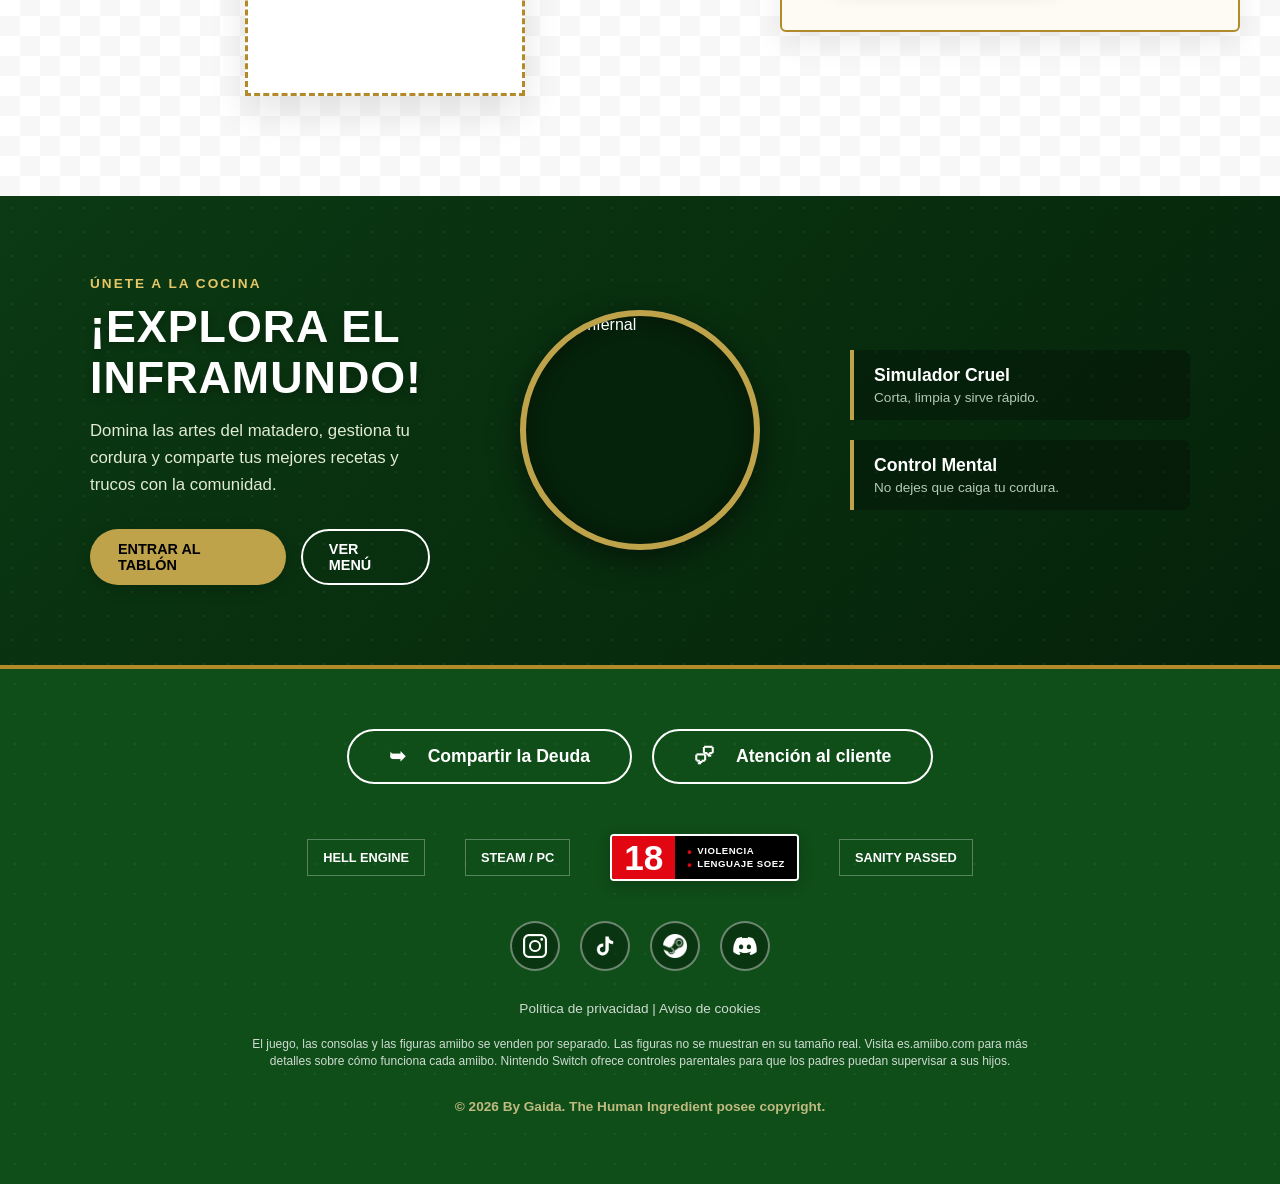
==== commit caf2b8a5: "Pagina web proyecto 4 The Human Ingredient" ====
--- a/index.html
+++ b/index.html
@@ -61,15 +61,7 @@
             <div class="block-visual reveal-right">
                 <div class="placeholder-inner circle-or-box">[ HUECO: IMAGEN PLATO PRINCIPAL / RESTAURANTE ]</div>
             </div>
-            <div class="block-text parchment-style reveal-right">
-                <span class="section-tag">ISLA KOHOLINT</span>
-                <h3>EL RESTAURANTE</h3>
-                <p>Saborea los platos típicos de la Aldea Mabe cocinados con ingredientes frescos directos de la Costa de Toronbo.</p>
-
-                <a href="./restaurante.html">
-                    <button class="btn-zelda-white">VISITAR LA CARTA</button>
-                </a>
-            </div>
+
         </div>
     </section>
 
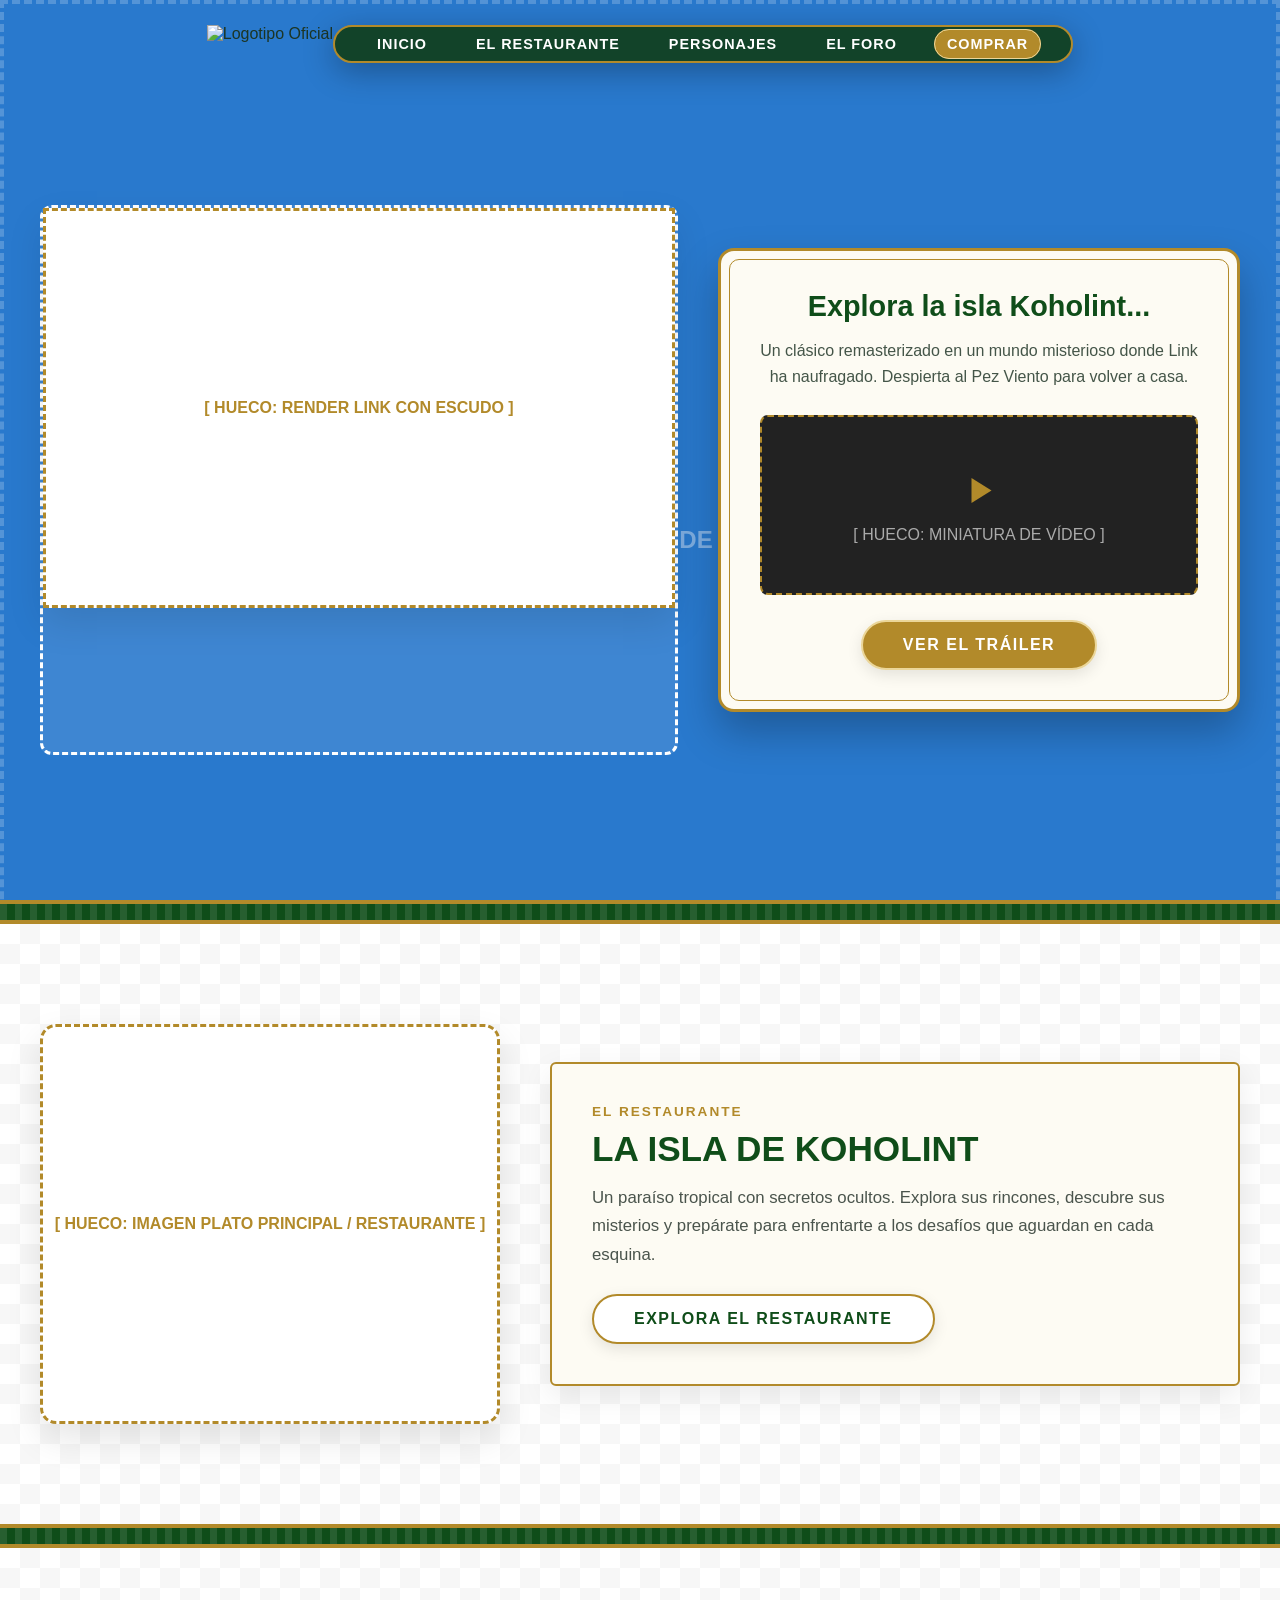
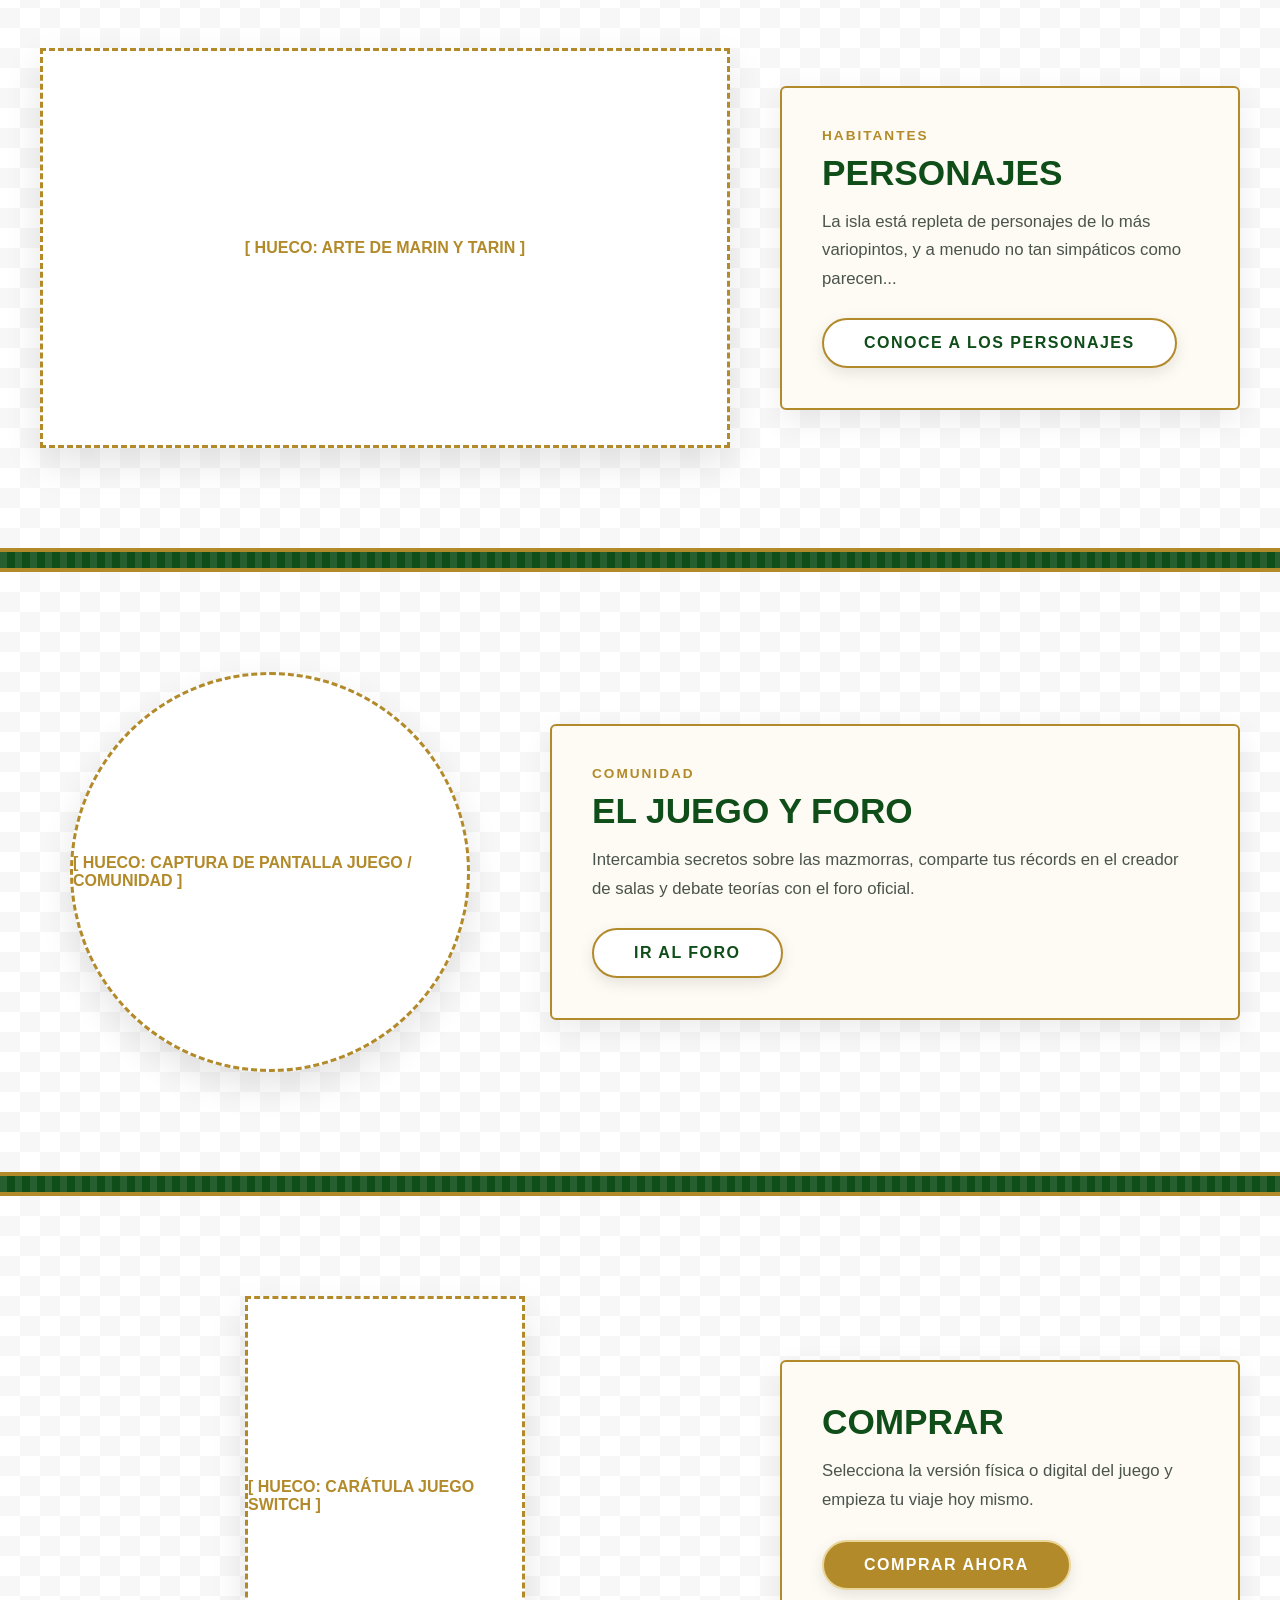
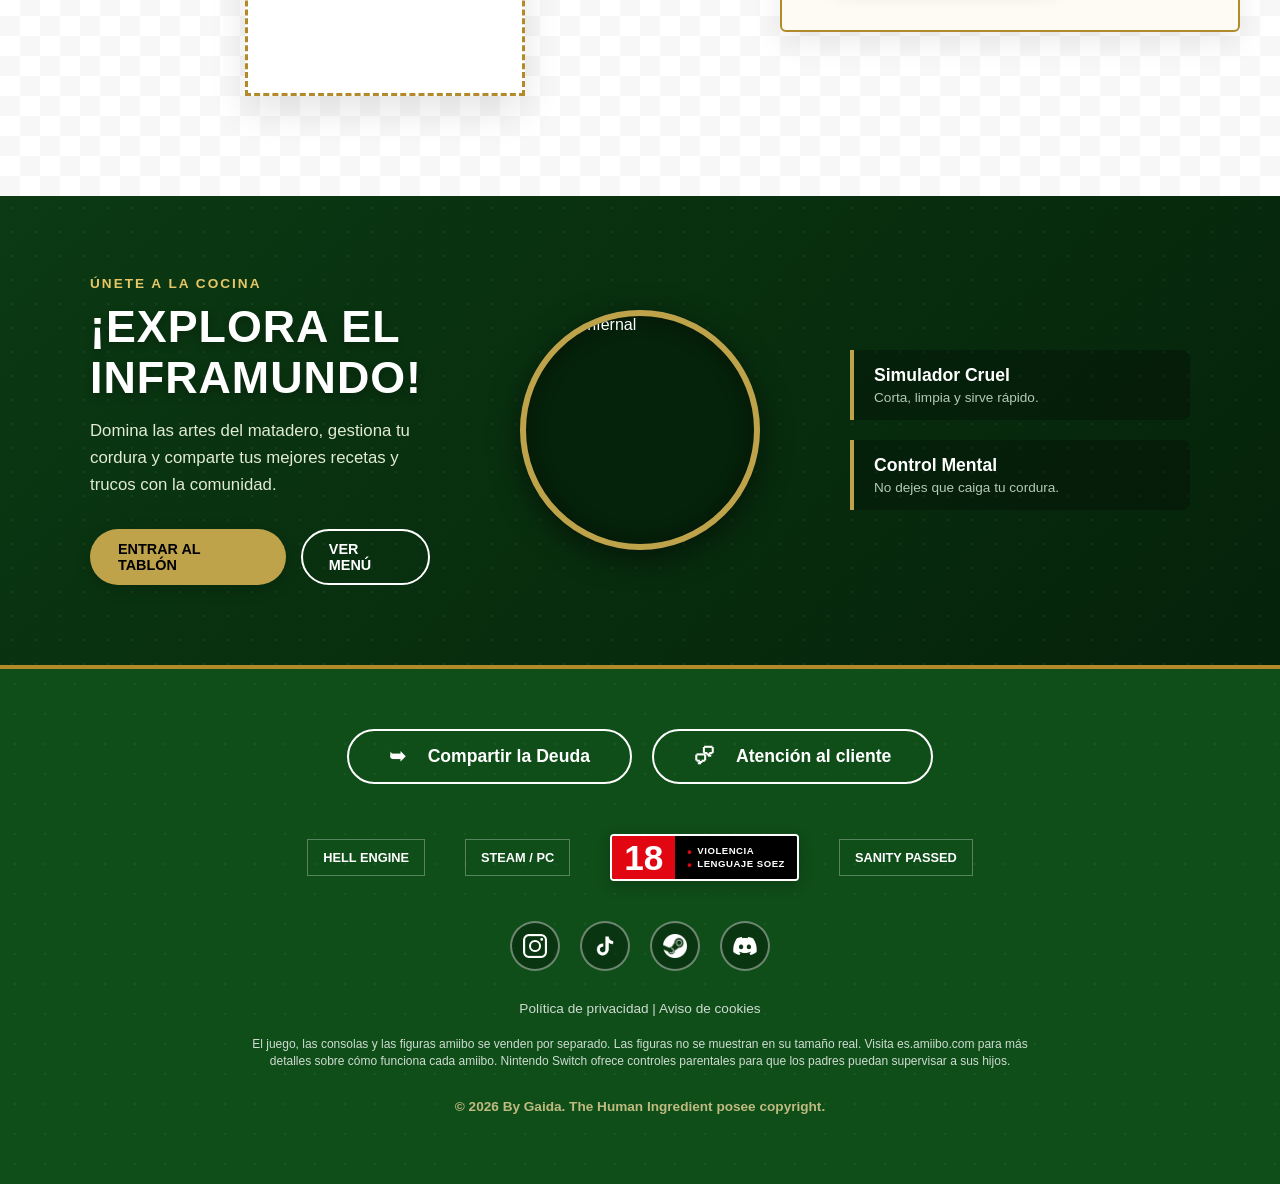
==== commit 99e9203a: "Pagina web proyecto 4 The Human Ingredient" ====
--- a/index.html
+++ b/index.html
@@ -61,7 +61,13 @@
             <div class="block-visual reveal-right">
                 <div class="placeholder-inner circle-or-box">[ HUECO: IMAGEN PLATO PRINCIPAL / RESTAURANTE ]</div>
             </div>
-
+            <div class="block-text parchment-style reveal-left">
+                <span class="section-tag">El Restaurante</span>
+                <h3>La Isla de Koholint</h3>
+                <p>Un paraíso tropical con secretos ocultos. Explora sus rincones, descubre sus misterios y prepárate para enfrentarte a los desafíos que aguardan en cada esquina.</p>
+                <a href="restaurante.html">
+                    <button class="btn-zelda-white">Explora el Restaurante</button>
+                </a>
         </div>
     </section>
 
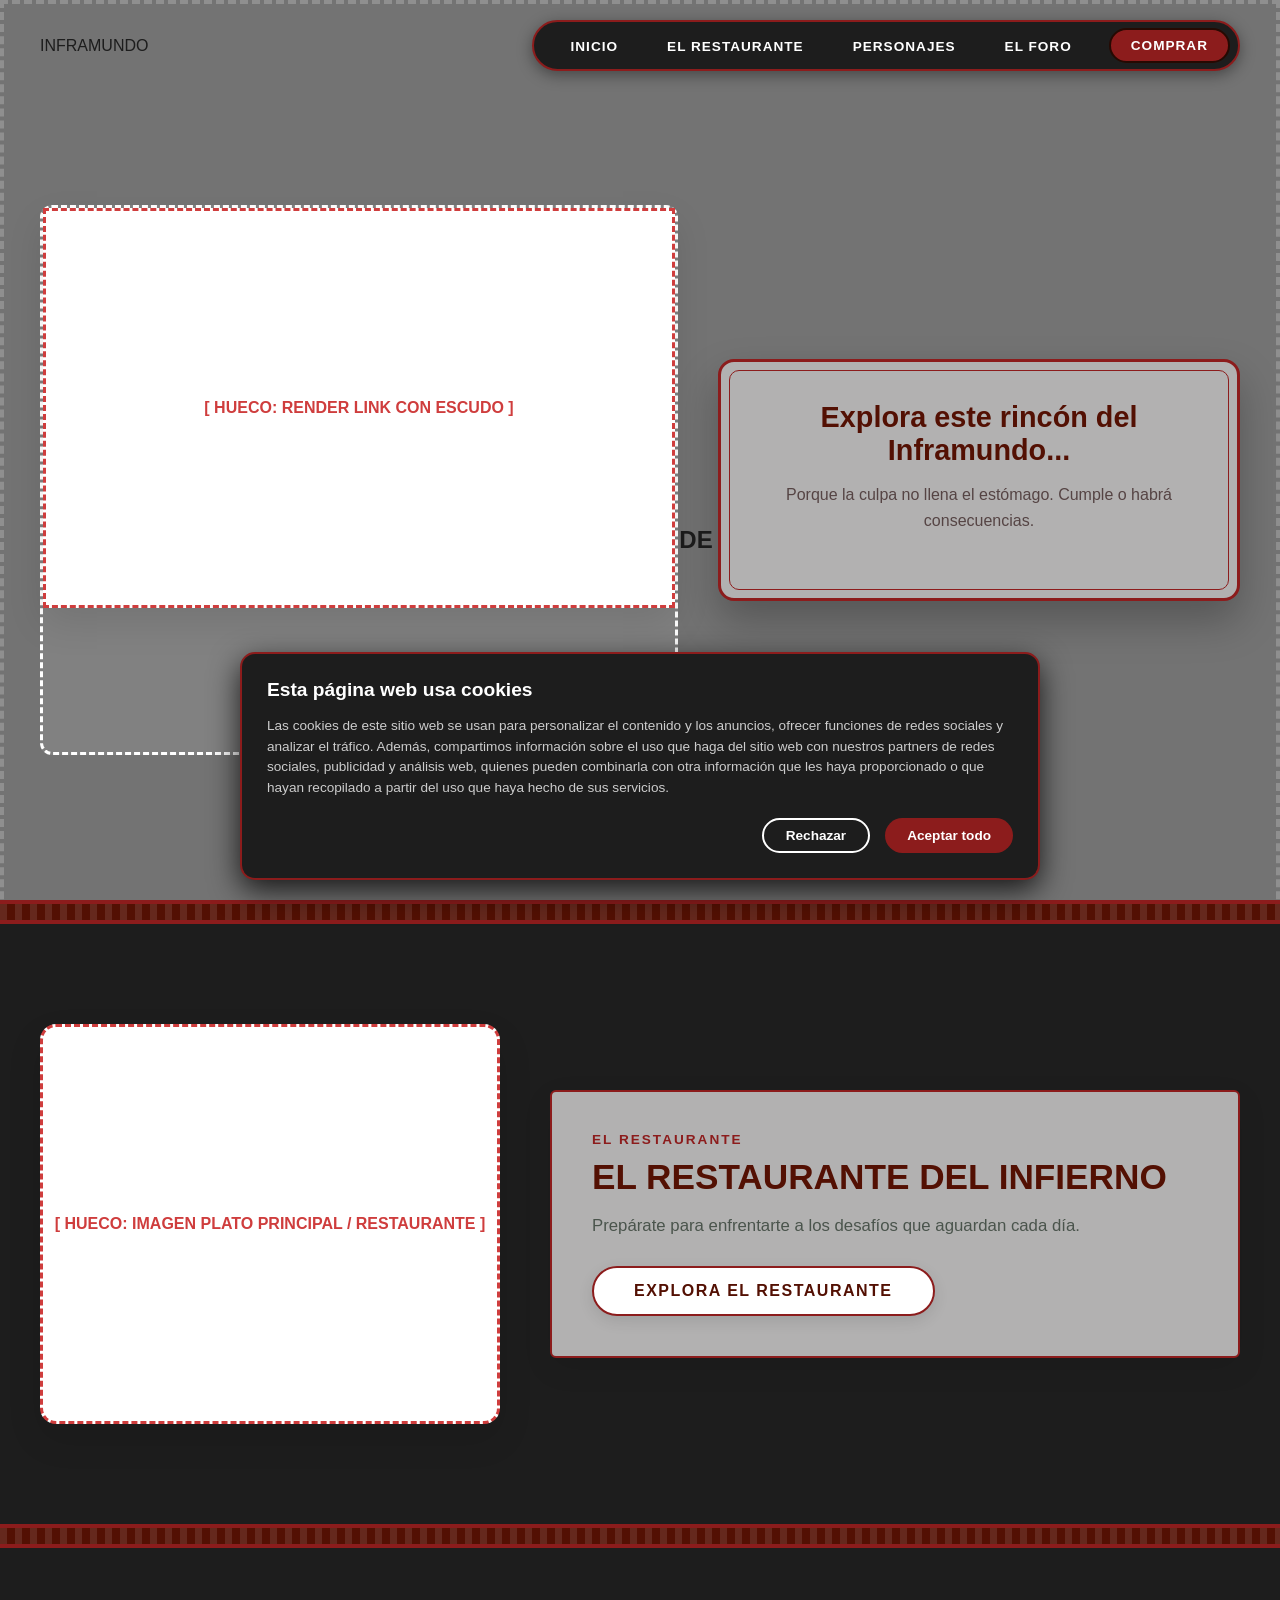
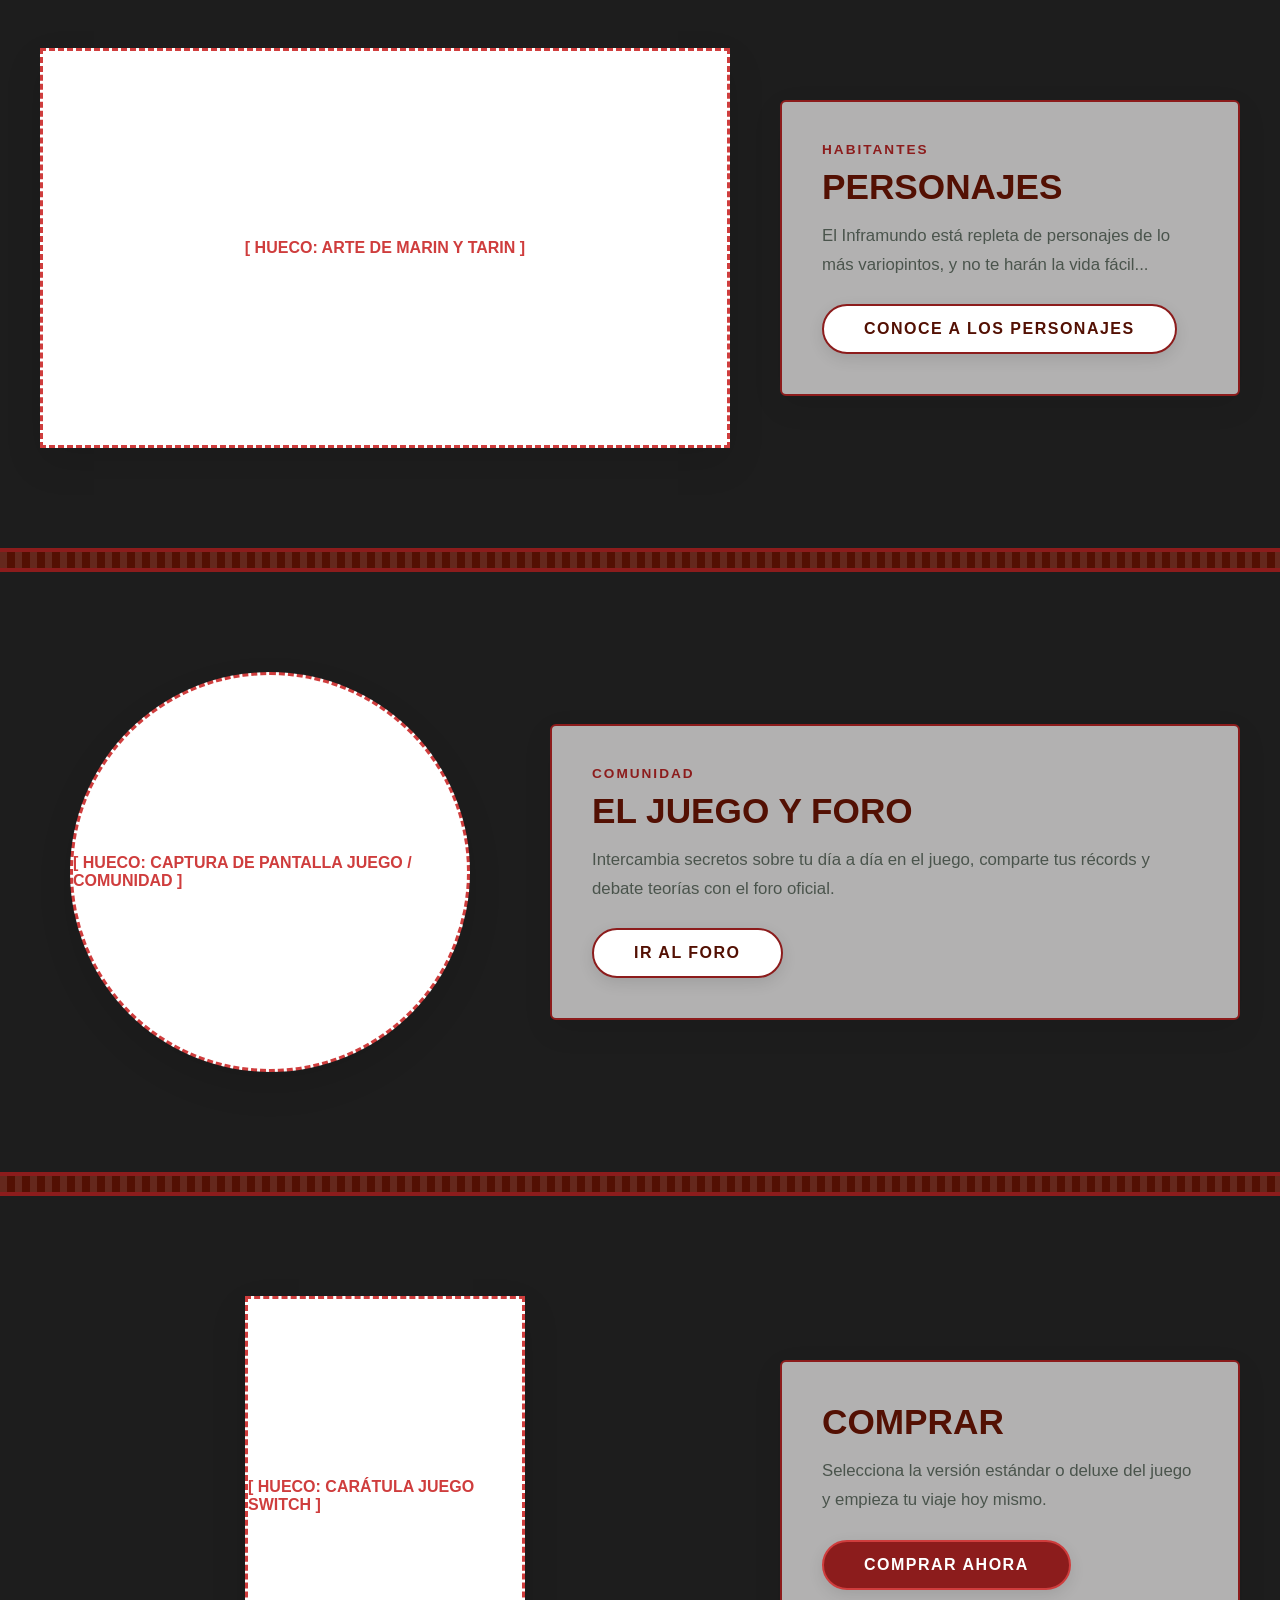
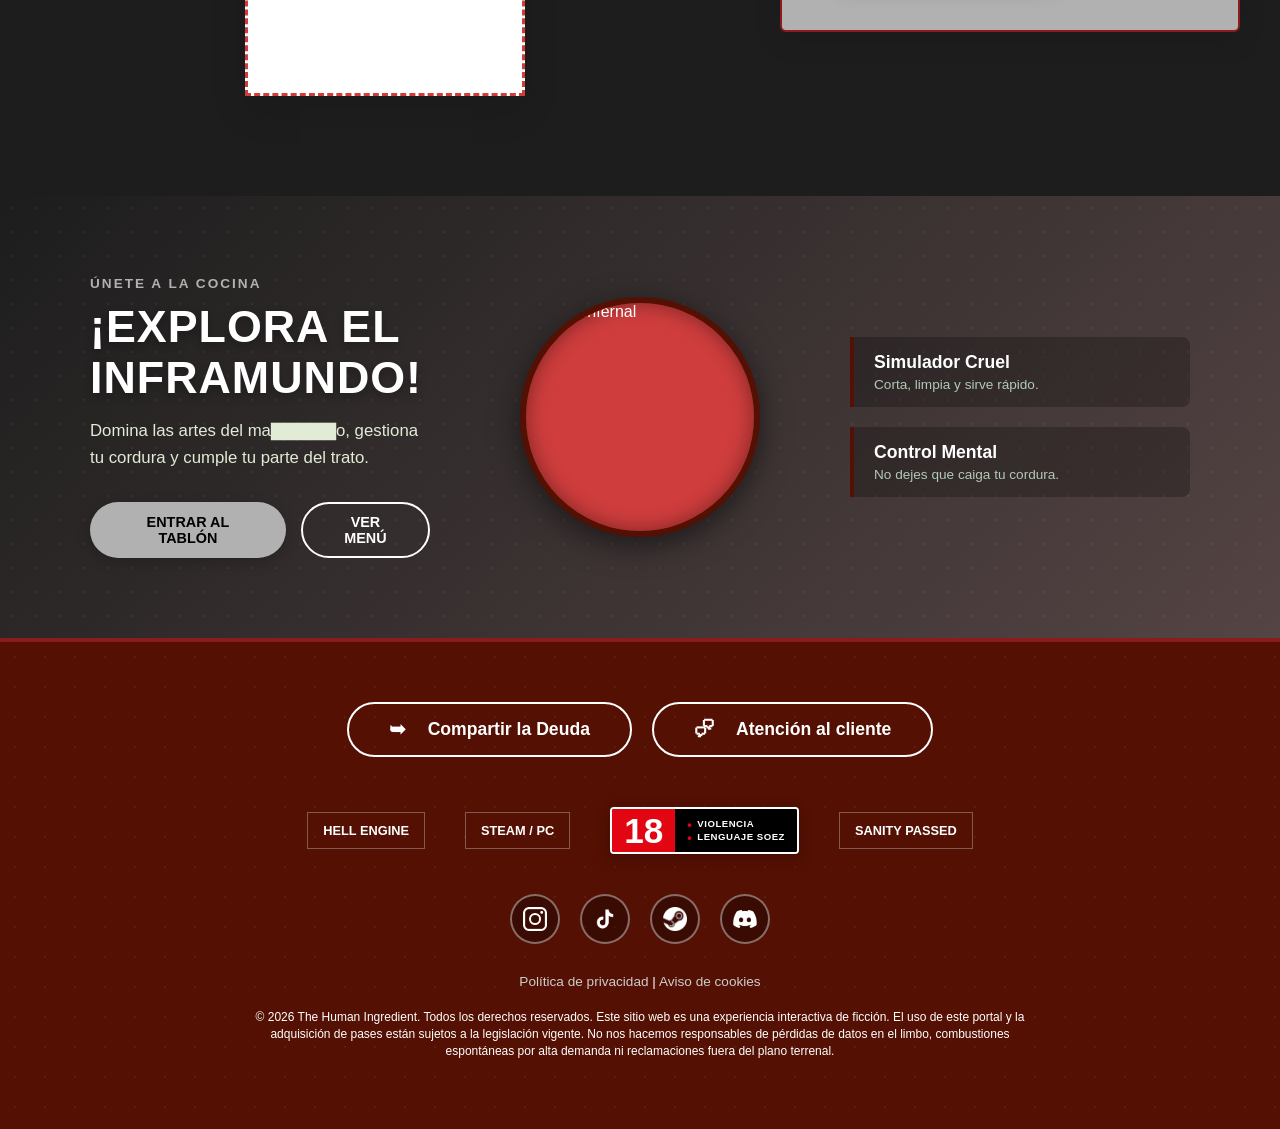
==== commit 246b82be: "Web The Human Ingredient" ====
--- a/index.html
+++ b/index.html
@@ -1,224 +1,239 @@
 <!DOCTYPE html>
-<html lang="es">
-<head>
-    <meta charset="UTF-8">
-    <meta name="viewport" content="width=device-width, initial-scale=1.0">
-    <title>The Human Ingredient</title>
-    <link rel="stylesheet" href="css.css">
-</head>
-<body>
-
-<header id="main-header">
-        <div class="hero-content">
-            <div class="hero-logo-container">
-                <img src="./logo.png" alt="Logotipo Oficial" class="game-main-logo">
-            </div>
+    <html lang="es">
+    <head>
+        <meta charset="UTF-8">
+        <meta name="viewport" content="width=device-width, initial-scale=1.0">
+        <title>The Human Ingredient</title>
+        <link rel="stylesheet" href="css.css">
+    </head>
+    <body>
+
+    <header id="main-header">
+        <div class="header-container">
+            <div class="logo-oficial">INFRAMUNDO</div>
+
+            <nav>
+                <ul>
+                    <li><a href="index.html" class="nav-link">INICIO</a></li>
+                    <li><a href="restaurante.html" class="nav-link">EL RESTAURANTE</a></li>
+                    <li><a href="personajes.html" class="nav-link">PERSONAJES</a></li>
+                    <li><a href="foro.html" class="nav-link">EL FORO</a></li>
+                    <li><a href="comprar.html" class="nav-btn-gold">COMPRAR</a></li>
+                </ul>
+            </nav>
         </div>
-    </section>
-    <nav class="nav-capsule">
-        <ul>
-            <li><a href="index.html" class="active">Inicio</a></li>
-            <li><a href="restaurante.html">El Restaurante</a></li>
-            <li><a href="#personajes">Personajes</a></li>
-            <li><a href="foro.html">El Foro</a></li>
-            <li><a href="#comprar" class="btn-buy-nav">Comprar</a></li>
-        </ul>
-    </nav>
-</header>
-
-<main>
-
-    <section id="inicio" class="hero-section">
-        <div class="hero-bg-container" id="hero-parallax-bg">
-            <div class="placeholder-text">[ HUECO: GRAN IMAGEN DE FONDO HERO ]</div>
+    </header>
+
+    <main>
+
+        <section id="inicio" class="hero-section">
+            <div class="hero-bg-container" id="hero-parallax-bg">
+                <div class="placeholder-text">[ HUECO: GRAN IMAGEN DE FONDO HERO ]</div>
+            </div>
+
+            <div class="hero-grid">
+                <div class="hero-character-box reveal-left">
+                    <div class="placeholder-inner">[ HUECO: RENDER LINK CON ESCUDO ]</div>
+                </div>
+
+                <div class="hero-card-parchment reveal-right">
+                    <div class="parchment-border">
+                        <h2>Explora este rincón del Inframundo...</h2>
+                        <p>Porque la culpa no llena el estómago. Cumple o habrá consecuencias.</p>
+                    </div>
+                </div>
+            </div>
+        </section>
+
+        <div class="zelda-separator-strip"></div>
+
+        <section id="restaurante" class="content-section bg-triangles">
+            <div class="section-wrapper row-reverse">
+                <div class="block-visual reveal-right">
+                    <div class="placeholder-inner circle-or-box">[ HUECO: IMAGEN PLATO PRINCIPAL / RESTAURANTE ]</div>
+                </div>
+                <div class="block-text parchment-style reveal-left">
+                    <span class="section-tag">El Restaurante</span>
+                    <h3>El restaurante del Infierno</h3>
+                    <p>Prepárate para enfrentarte a los desafíos que aguardan cada día.</p>
+                    <a href="restaurante.html">
+                        <button class="btn-zelda-white">Explora el Restaurante</button>
+                    </a>
+                </div>
+            </div>
+        </section>
+
+        <div class="zelda-separator-strip"></div>
+
+        <section id="personajes" class="content-section bg-triangles">
+            <div class="section-wrapper">
+                <div class="block-visual reveal-left">
+                    <div class="placeholder-inner">[ HUECO: ARTE DE MARIN Y TARIN ]</div>
+                </div>
+                <div class="block-text parchment-style reveal-right">
+                    <span class="section-tag">Habitantes</span>
+                    <h3>Personajes</h3>
+                    <p>El Inframundo está repleta de personajes de lo más variopintos, y no te harán la vida fácil...</p>
+                    <button class="btn-zelda-white">Conoce a los personajes</button>
+                </div>
+            </div>
+        </section>
+
+        <div class="zelda-separator-strip"></div>
+
+        <section id="foro" class="content-section bg-triangles">
+            <div class="section-wrapper row-reverse">
+                <div class="block-visual reveal-right">
+                    <div class="placeholder-inner rounded">[ HUECO: CAPTURA DE PANTALLA JUEGO / COMUNIDAD ]</div>
+                </div>
+                <div class="block-text parchment-style reveal-left">
+                    <span class="section-tag">Comunidad</span>
+                    <h3>El Juego y Foro</h3>
+                    <p>Intercambia secretos sobre tu día a día en el juego, comparte tus récords y debate teorías con el foro oficial.</p>
+                    <a href="foro.html">
+                        <button class="btn-zelda-white">Ir al foro</button>
+                    </a>
+                </div>
+            </div>
+        </section>
+
+        <div class="zelda-separator-strip"></div>
+
+        <section id="comprar" class="content-section bg-triangles last-section">
+            <div class="section-wrapper">
+                <div class="block-visual reveal-left">
+                    <div class="placeholder-inner game-cover-mock">[ HUECO: CARÁTULA JUEGO SWITCH ]</div>
+                </div>
+                <div class="block-text parchment-style buy-card reveal-right">
+                    <h3>Comprar</h3>
+                    <p>Selecciona la versión estándar o deluxe del juego y empieza tu viaje hoy mismo.</p>
+                    <button class="btn-zelda-gold">Comprar ahora</button>
+                </div>
+            </div>
+        </section>
+
+        <section class="explore-zelda-section">
+            <div class="explore-bg-pattern"></div>
+
+            <div class="explore-container">
+                <div class="explore-left-col">
+                    <span class="explore-tag">ÚNETE A LA COCINA</span>
+                    <h2 class="explore-heading">¡Explora el Inframundo!</h2>
+                    <p class="explore-text">Domina las artes del ma▇▇▇▇▇o, gestiona tu cordura y cumple tu parte del trato.</p>
+                    <div class="explore-buttons">
+                        <a href="foro.html" class="btn-explore-gold">Entrar al Tablón</a>
+                        <a href="restaurante.html" class="btn-explore-outline">Ver Menú</a>
+                    </div>
+                </div>
+
+                <div class="explore-center-col">
+                    <div class="explore-circle-frame">
+                        <img src="./avatar-chef.png" alt="Plato Infernal" class="explore-round-image">
+                        <div class="explore-circle-glow"></div>
+                    </div>
+                </div>
+
+                <div class="explore-right-col">
+                    <div class="explore-badge-item">
+                        <div class="explore-badge-text">
+                            <h4>Simulador Cruel</h4>
+                            <p>Corta, limpia y sirve rápido.</p>
+                        </div>
+                    </div>
+
+                    <div class="explore-badge-item">
+                        <div class="explore-badge-text">
+                            <h4>Control Mental</h4>
+                            <p>No dejes que caiga tu cordura.</p>
+                        </div>
+                    </div>
+                </div>
+            </div>
+        </section>
+
+        <footer class="main-footer">
+            <div class="footer-container">
+
+                <div class="footer-action-buttons">
+                    <button class="btn-footer reveal-left">
+                        <span class="game-icon-static">➥</span> Compartir la Deuda
+                    </button>
+                    <button class="btn-footer reveal-right">
+                        <span class="game-icon-static">🗪</span> Atención al cliente
+                    </button>
+                </div>
+
+                <div class="footer-official-logos reveal">
+                    <div class="logo-placeholder-small" title="Motor del juego">HELL ENGINE</div>
+                    <div class="logo-placeholder-small btn-steam" id="steam-trigger" title="Próximamente en Steam">STEAM / PC</div>
+                    <div class="logo-rating-pegi">
+                        <div class="pegi-number">18</div>
+                        <div class="pegi-descriptors">
+                            <span>Violencia</span>
+                            <span>Lenguaje Soez</span>
+                        </div>
+                    </div>
+
+                    <div class="logo-placeholder-small" title="Control de Cordura">SANITY PASSED</div>
+                </div>
+
+                <div class="footer-social-links reveal">
+                    <a href="AQUÍ_VA_EL_LINK_DE_TU_INSTAGRAM" class="social-icon ins" title="Instagram">
+                        <img src="imagenes/ig.png" height="1280" width="1280"/>
+                    </a>
+
+                    <a href="AQUÍ_VA_EL_LINK_DE_TU_TIKTOK" class="social-icon tik" title="TikTok">
+                        <img src="imagenes/tiktok.png" height="3000" width="3000"/>
+                    </a>
+
+                    <a href="AQUÍ_VA_EL_LINK_DE_TU_STEAM" class="social-icon stm" title="Steam">
+                        <img src="imagenes/steam.png" height="1280" width="1280"/>
+                    </a>
+
+                    <a href="AQUÍ_VA_EL_LINK_DE_TU_DISCORD" class="social-icon dsc" title="Discord">
+                        <img src="imagenes/discord.png" height="2194" width="3000"/>
+                    </a>
+                </div>
+
+                <div class="footer-legal reveal">
+                    <p>
+                        <a href="politica%20de%20privacidad.html" style="color: #cccccc; text-decoration: none;">Política de privacidad</a>
+                        |
+                        <a href="cookies.html" style="color: #cccccc; text-decoration: none;">Aviso de cookies</a>
+                    </p>
+                    <p class="legal-fine-print">
+                        © 2026 The Human Ingredient. Todos los derechos reservados. Este sitio web es una experiencia interactiva de ficción. El uso de este portal y la adquisición de pases están sujetos a la legislación vigente. No nos hacemos responsables de pérdidas de datos en el limbo, combustiones espontáneas por alta demanda ni reclamaciones fuera del plano terrenal.
+                    </p>
+                </div>
+
+            </div>
+        </footer>
+
+    </main>
+
+    <script>
+        document.addEventListener("DOMContentLoaded", () => {
+            document.addEventListener("click", (e) => {
+                const link = e.target.closest("a");
+                if (link && link.getAttribute("href") && link.getAttribute("href").includes(".html")) {
+                    e.stopPropagation();
+                    window.location.href = link.href;
+                }
+            });
+        });
+    </script>
+
+    <div id="cookie-banner" class="cookie-banner-hidden">
+        <div class="cookie-content">
+            <h3>Esta página web usa cookies</h3>
+            <p>Las cookies de este sitio web se usan para personalizar el contenido y los anuncios, ofrecer funciones de redes sociales y analizar el tráfico. Además, compartimos información sobre el uso que haga del sitio web con nuestros partners de redes sociales, publicidad y análisis web, quienes pueden combinarla con otra información que les haya proporcionado o que hayan recopilado a partir del uso que haya hecho de sus servicios.</p>
+            <div class="cookie-buttons">
+                <button id="btn-reject-cookies">Rechazar</button>
+                <button id="btn-accept-cookies">Aceptar todo</button>
+            </div>
         </div>
-
-        <div class="hero-grid">
-            <div class="hero-character-box reveal-left">
-                <div class="placeholder-inner">[ HUECO: RENDER LINK CON ESCUDO ]</div>
-            </div>
-
-            <div class="hero-card-parchment reveal-right">
-                <div class="parchment-border">
-                    <h2>Explora la isla Koholint...</h2>
-                    <p>Un clásico remasterizado en un mundo misterioso donde Link ha naufragado. Despierta al Pez Viento para volver a casa.</p>
-
-                    <div class="video-mockup">
-                        <div class="play-button"></div>
-                        <span>[ HUECO: MINIATURA DE VÍDEO ]</span>
-                    </div>
-
-                    <button class="btn-zelda-gold">Ver el Tráiler</button>
-                </div>
-            </div>
-        </div>
-    </section>
-
-    <div class="zelda-separator-strip"></div>
-
-    <section id="restaurante" class="content-section bg-triangles">
-        <div class="section-wrapper row-reverse">
-            <div class="block-visual reveal-right">
-                <div class="placeholder-inner circle-or-box">[ HUECO: IMAGEN PLATO PRINCIPAL / RESTAURANTE ]</div>
-            </div>
-            <div class="block-text parchment-style reveal-left">
-                <span class="section-tag">El Restaurante</span>
-                <h3>La Isla de Koholint</h3>
-                <p>Un paraíso tropical con secretos ocultos. Explora sus rincones, descubre sus misterios y prepárate para enfrentarte a los desafíos que aguardan en cada esquina.</p>
-                <a href="restaurante.html">
-                    <button class="btn-zelda-white">Explora el Restaurante</button>
-                </a>
-        </div>
-    </section>
-
-    <div class="zelda-separator-strip"></div>
-
-    <section id="personajes" class="content-section bg-triangles">
-        <div class="section-wrapper">
-            <div class="block-visual reveal-left">
-                <div class="placeholder-inner">[ HUECO: ARTE DE MARIN Y TARIN ]</div>
-            </div>
-            <div class="block-text parchment-style reveal-right">
-                <span class="section-tag">Habitantes</span>
-                <h3>Personajes</h3>
-                <p>La isla está repleta de personajes de lo más variopintos, y a menudo no tan simpáticos como parecen...</p>
-                <button class="btn-zelda-white">Conoce a los personajes</button>
-            </div>
-        </div>
-    </section>
-
-    <div class="zelda-separator-strip"></div>
-
-    <section id="foro" class="content-section bg-triangles">
-        <div class="section-wrapper row-reverse">
-            <div class="block-visual reveal-right">
-                <div class="placeholder-inner rounded">[ HUECO: CAPTURA DE PANTALLA JUEGO / COMUNIDAD ]</div>
-            </div>
-            <div class="block-text parchment-style reveal-left">
-                <span class="section-tag">Comunidad</span>
-                <h3>El Juego y Foro</h3>
-                <p>Intercambia secretos sobre las mazmorras, comparte tus récords en el creador de salas y debate teorías con el foro oficial.</p>
-                <a href="foro.html">
-                    <button class="btn-zelda-white">Ir al foro</button>
-                </a>
-            </div>
-        </div>
-    </section>
-
-    <div class="zelda-separator-strip"></div>
-
-    <section id="comprar" class="content-section bg-triangles last-section">
-        <div class="section-wrapper">
-            <div class="block-visual reveal-left">
-                <div class="placeholder-inner game-cover-mock">[ HUECO: CARÁTULA JUEGO SWITCH ]</div>
-            </div>
-            <div class="block-text parchment-style buy-card reveal-right">
-                <h3>Comprar</h3>
-                <p>Selecciona la versión física o digital del juego y empieza tu viaje hoy mismo.</p>
-                <button class="btn-zelda-gold">Comprar ahora</button>
-            </div>
-        </div>
-    </section>
-    <section class="explore-zelda-section">
-        <div class="explore-bg-pattern"></div>
-
-        <div class="explore-container">
-            <div class="explore-left-col">
-                <span class="explore-tag">ÚNETE A LA COCINA</span>
-                <h2 class="explore-heading">¡Explora el Inframundo!</h2>
-                <p class="explore-text">Domina las artes del matadero, gestiona tu cordura y comparte tus mejores recetas y trucos con la comunidad.</p>
-                <div class="explore-buttons">
-                    <a href="foro.html" class="btn-explore-gold">Entrar al Tablón</a>
-                    <a href="restaurante.html" class="btn-explore-outline">Ver Menú</a>
-                </div>
-            </div>
-
-            <div class="explore-center-col">
-                <div class="explore-circle-frame">
-                    <img src="./avatar-chef.png" alt="Plato Infernal" class="explore-round-image">
-                    <div class="explore-circle-glow"></div>
-                </div>
-            </div>
-
-            <div class="explore-right-col">
-                <div class="explore-badge-item">
-                    <div class="explore-badge-text">
-                        <h4>Simulador Cruel</h4>
-                        <p>Corta, limpia y sirve rápido.</p>
-                    </div>
-                </div>
-
-                <div class="explore-badge-item">
-                    <div class="explore-badge-text">
-                        <h4>Control Mental</h4>
-                        <p>No dejes que caiga tu cordura.</p>
-                    </div>
-                </div>
-            </div> </div> </section>
-
-    </section>
-
-    <footer class="main-footer">
-        <div class="footer-container">
-
-            <div class="footer-action-buttons">
-                <button class="btn-footer reveal-left">
-                    <span class="game-icon-static">➥</span> Compartir la Deuda
-                </button>
-                <button class="btn-footer reveal-right">
-                    <span class="game-icon-static">🗪</span> Atención al cliente
-                </button>
-            </div>
-
-            <div class="footer-official-logos reveal">
-                <div class="logo-placeholder-small" title="Motor del juego">HELL ENGINE</div>
-                <div class="logo-placeholder-small btn-steam" id="steam-trigger" title="Próximamente en Steam">STEAM / PC</div>
-                <div class="logo-rating-pegi">
-                    <div class="pegi-number">18</div>
-                    <div class="pegi-descriptors">
-                        <span>Violencia</span>
-                        <span>Lenguaje Soez</span>
-                    </div>
-                </div>
-
-                <div class="logo-placeholder-small" title="Control de Cordura">SANITY PASSED</div>
-            </div>
-
-            <div class="footer-social-links reveal">
-                <a href="AQUÍ_VA_EL_LINK_DE_TU_INSTAGRAM" class="social-icon ins" title="Instagram">
-                    <img src="imagenes/ig.png" height="1280" width="1280"/>
-                </a>
-
-                <a href="AQUÍ_VA_EL_LINK_DE_TU_TIKTOK" class="social-icon tik" title="TikTok">
-                    <img src="imagenes/tiktok.png" height="3000" width="3000"/>
-                </a>
-
-                <a href="AQUÍ_VA_EL_LINK_DE_TU_STEAM" class="social-icon stm" title="Steam">
-                    <img src="imagenes/steam.png" height="1280" width="1280"/>
-                </a>
-
-                <a href="AQUÍ_VA_EL_LINK_DE_TU_DISCORD" class="social-icon dsc" title="Discord">
-                    <img src="imagenes/discord.png" height="2194" width="3000"/>
-                </a>
-            </div>
-
-            <div class="footer-legal reveal">
-                <p>Política de privacidad | Aviso de cookies</p>
-                <p class="legal-fine-print">
-                    El juego, las consolas y las figuras amiibo se venden por separado. Las figuras no se muestran en su tamaño real.
-                    Visita es.amiibo.com para más detalles sobre cómo funciona cada amiibo.
-                    Nintendo Switch ofrece controles parentales para que los padres puedan supervisar a sus hijos.
-                </p>
-                <p class="copyright-info">
-                    © 2026 By Gaida. The Human Ingredient posee copyright.
-                </p>
-            </div>
-
-        </div>
-
-    </footer>
-</main>
-
-<script src="./java.js"></script>
-</body>
-</html>
+    </div>
+
+    <script src="cookies.js"></script>
+    </body>
+    </html>
--- a/css.css
+++ b/css.css
@@ -2,12 +2,12 @@
    PALETA OFICIAL Y REGLAS DE ARQUITECTURA VISUAL
    ========================================================================== */
 :root {
-    --zelda-blue-bg: #2979cd;
-    --zelda-green-theme: #0f4d19;
-    --zelda-gold: #b28a2a;
-    --zelda-gold-light: #ebd699;
-    --parchment-bg: #fdfbf3;
-    --text-main: #1c3524;
+    --zelda-blue-bg: #737373;
+    --zelda-green-theme: #531003;
+    --zelda-gold: #8c1c1c;
+    --zelda-gold-light: #cf3d3d;
+    --parchment-bg: #b2b1b1;
+    --text-main: #1d1d1d;
     --transition-bounce: all 0.6s cubic-bezier(0.175, 0.885, 0.32, 1.275);
     --transition-reveal: all 0.8s cubic-bezier(0.25, 1, 0.5, 1);
 }
@@ -40,7 +40,7 @@
 }
 
 .nav-capsule {
-    background-color: rgba(16, 61, 24, 0.9); /* Verde Nintendo semitransparente */
+    background-color: rgb(29 29 29); /* Verde Nintendo semitransparente */
     padding: 8px 30px;
     border-radius: 50px;
     border: 2px solid var(--zelda-gold);
@@ -126,7 +126,7 @@
 }
 
 .placeholder-text {
-    color: rgba(255, 255, 255, 0.4);
+    color: rgb(29 29 29);
     font-weight: bold;
     font-size: 1.5rem;
     text-align: center;
@@ -176,7 +176,7 @@
 .parchment-border p {
     font-size: 1rem;
     line-height: 1.6;
-    color: #445548;
+    color: #554444;
     margin-bottom: 25px;
 }
 
@@ -216,15 +216,9 @@
     position: relative;
 }
 
-/* Generador de patrón de triángulos tipo Trifuerza de fondo */
+/* Fondo limpio y sólido */
 .bg-triangles {
-    background-color: #ffffff;
-    background-image: linear-gradient(45deg, #f7f7f7 25%, transparent 25%),
-    linear-gradient(-45deg, #f7f7f7 25%, transparent 25%),
-    linear-gradient(45deg, transparent 75%, #f7f7f7 75%),
-    linear-gradient(-45deg, transparent 75%, #f7f7f7 75%);
-    background-size: 40px 40px;
-    background-position: 0 0, 0 20px, 20px -20px, -20px 0px;
+    background-color: #1d1d1d; /* Puedes cambiar este #ffffff por el color sólido que quieras */
 }
 
 .section-wrapper {
@@ -279,13 +273,13 @@
 .placeholder-inner {
     width: 100%;
     height: 400px;
-    border: 3px dashed #b28a2a;
+    border: 3px dashed #cf3d3d;
     background-color: #fff;
     box-shadow: 0 15px 35px rgba(0,0,0,0.1);
     display: flex;
     align-items: center;
     justify-content: center;
-    color: #b28a2a;
+    color: #cf3d3d;
     font-weight: bold;
 }
 .circle-or-box { border-radius: 16px; }
@@ -435,7 +429,7 @@
     text-transform: uppercase;
     letter-spacing: 3px;
     font-style: italic;
-    text-shadow: 0 0 15px rgba(178, 138, 42, 0.4);
+    text-shadow: 0 0 15px rgb(207 61 61);
 }
 
 .divider-icon {
@@ -745,7 +739,7 @@
 
 /* Efecto Hover con la paleta de colores corporativa de Steam */
 .btn-steam:hover {
-    background: linear-gradient(135deg, #107c10 0%, #0078d4 100%) !important; /* Visual azul/verde de carga */
+    background: linear-gradient(135deg, #1d1d1d 0%, #531003 100%) !important; /* Visual azul/verde de carga */
     background-color: #171a21 !important; /* Fondo oscuro de Steam */
     color: #66c0f4 !important; /* Azul eléctrico de las letras de Steam */
     border-color: #66c0f4 !important;
@@ -769,8 +763,8 @@
    ========================================================================== */
 .explore-zelda-section {
     position: relative;
-    background-color: #0b3a13; /* Verde profundo gótico de fondo */
-    background-image: linear-gradient(135deg, #0b3a13 0%, #05220a 100%);
+    background-color: #8c1c1c; /* Verde profundo gótico de fondo */
+    background-image: linear-gradient(135deg, #1d1d1d 0%, #554444 100%);
     padding: 80px 20px;
     overflow: hidden;
     color: #ffffff;
@@ -816,7 +810,7 @@
 }
 
 .explore-tag {
-    color: #e6c667; /* Oro brillante */
+    color: #b2b1b1; /* Oro brillante */
     font-size: 0.85rem;
     font-weight: bold;
     letter-spacing: 2px;
@@ -848,7 +842,7 @@
 }
 
 .btn-explore-gold {
-    background-color: #bfa34b;
+    background-color: #b2b1b1;
     color: #000000;
     text-decoration: none;
     font-weight: bold;
@@ -861,7 +855,7 @@
 }
 
 .btn-explore-gold:hover {
-    background-color: #e6c667;
+    background-color: #b2b1b1;
     transform: scale(1.05) translateY(-2px);
 }
 
@@ -880,7 +874,7 @@
 
 .btn-explore-outline:hover {
     background: #ffffff;
-    color: #0b3a13;
+    color: #1d1d1d;
     transform: translateY(-2px);
 }
 
@@ -898,9 +892,9 @@
     width: 240px;
     height: 240px;
     border-radius: 50%;
-    border: 6px solid #bfa34b; /* Marco dorado */
+    border: 6px solid #531003; /* Marco dorado */
     box-shadow: 0 8px 30px rgba(0,0,0,0.5), inset 0 0 20px rgba(0,0,0,0.4);
-    background-color: #05220a;
+    background-color: #cf3d3d;
     overflow: hidden; /* Esto hace que la imagen sea perfectamente redonda */
     animation: softFloat 5s ease-in-out infinite alternate;
 }
@@ -946,7 +940,7 @@
 
 .explore-badge-item {
     background: rgba(0, 0, 0, 0.25);
-    border-left: 4px solid #bfa34b;
+    border-left: 4px solid #531003;
     padding: 15px 20px;
     border-radius: 0 8px 8px 0;
     display: flex;
@@ -980,4 +974,294 @@
 @keyframes softFloat {
     0% { transform: translateY(0px); }
     100% { transform: translateY(-10px); }
+}
+
+/* ==========================================================================
+   HEADER ESTILO CÁPSULA COMPACTA (COMO EN LA IMAGEN 2)
+   ========================================================================== */
+
+/* 1. El contenedor principal se vuelve transparente y ocupa el ancho para posicionar */
+#main-header,
+#main-header.scrolled {
+    position: fixed !important;
+    top: 20px !important;
+    left: 0 !important;
+    transform: none !important;
+    width: 100% !important;
+    max-width: none !important;
+    background: transparent !important; /* Quitamos el fondo verde de aquí */
+    border: none !important; /* Quitamos el borde dorado de aquí */
+    border-radius: 0 !important;
+    box-shadow: none !important;
+    height: auto !important;
+    padding: 0 40px !important; /* Margen para que el logo no se pegue al borde de la pantalla */
+    box-sizing: border-box !important;
+    transition: none !important;
+    pointer-events: none !important; /* Evita que el contenedor invisible bloquee la web */
+}
+
+/* 2. Contenedor interno donde conviven el logo y la cápsula */
+#main-header .header-container,
+#main-header.scrolled .header-container {
+    display: flex !important;
+    justify-content: flex-start !important; /* Mantiene el logo a la izquierda */
+    gap: 30px !important; /* Separación entre el logo y la cápsula verde */
+    align-items: center !important;
+    width: 100% !important;
+    height: 100% !important;
+    background: transparent !important;
+    padding: 0 !important;
+    pointer-events: auto !important; /* Reactiva los clics en los botones y el logo */
+}
+
+/* 🎯 3. ¡LA CÁPSULA! Se la aplicamos SÓLO al menú para que sea compacta */
+#main-header nav,
+#main-header.scrolled nav {
+    background-color: #1d1d1d !important; /* Fondo verde oscuro */
+    border: 2px solid #8c1c1c !important; /* Borde dorado */
+    border-radius: 40px !important; /* Esquinas redondas */
+    padding: 10px 30px !important;
+    box-shadow: 0 4px 15px rgba(0, 0, 0, 0.4) !important;
+    width: max-content !important; /* Hace que se encoja para abrazar solo los botones */
+    margin: 0 !important;
+}
+
+/* 4. Alineación de los enlaces dentro de la cápsula */
+#main-header nav ul,
+#main-header.scrolled nav ul {
+    display: flex !important;
+    gap: 25px !important; /* Espacio entre "Inicio", "El Restaurante", etc. */
+    align-items: center !important;
+    margin: 0 !important;
+    padding: 0 !important;
+    list-style: none !important;
+    background: transparent !important;
+}
+/* Fuerza a los enlaces de salto a comportarse como botones reales */
+.btn-zelda-white,
+.btn-zelda,
+.btn-explore-gold,
+.btn-explore-outline {
+    display: inline-block !important;
+    text-align: center !important;
+    text-decoration: none !important; /* Elimina el subrayado de texto */
+    cursor: pointer !important;
+}
+/* ==========================================================================
+   REPARACIÓN DE CABECERA ESTILO CÁPSULA (IMAGEN 2 ORIGINAL)
+   ========================================================================== */
+
+/* Contenedor padre invisible */
+#main-header,
+#main-header.scrolled {
+    position: fixed !important;
+    top: 20px !important;
+    left: 0 !important;
+    width: 100% !important;
+    background: transparent !important;
+    border: none !important;
+    box-shadow: none !important;
+    height: auto !important;
+    padding: 0 40px !important;
+    box-sizing: border-box !important;
+    z-index: 9999 !important;
+    pointer-events: none !important;
+}
+
+/* Alineación interna del logo y el menú */
+#main-header .header-container,
+#main-header.scrolled .header-container {
+    display: flex !important;
+    justify-content: space-between !important;
+    align-items: center !important;
+    width: 100% !important;
+    background: transparent !important;
+    padding: 0 !important;
+    pointer-events: auto !important;
+}
+
+/* 🎯 LA CÁPSULA VERDE: Ajustada al contenido exacto sin deformarse */
+#main-header nav,
+#main-header.scrolled nav {
+    background-color: #1d1d1d !important;
+    border: 2px solid #8c1c1c !important;
+    border-radius: 40px !important;
+    padding: 6px 8px 6px 25px !important; /* Menos espacio a la derecha porque el botón oro ya abulta */
+    box-shadow: 0 4px 15px rgba(0, 0, 0, 0.4) !important;
+    width: max-content !important;
+    margin: 0 !important;
+    display: flex !important;
+    align-items: center !important;
+}
+
+#main-header nav ul,
+#main-header.scrolled nav ul {
+    display: flex !important;
+    gap: 25px !important;
+    align-items: center !important;
+    margin: 0 !important;
+    padding: 0 !important;
+    list-style: none !important;
+    background: transparent !important;
+}
+
+/* ESTILO DE LOS ENLACES DE TEXTO DEL MENÚ */
+.nav-link {
+    color: #ffffff !important;
+    text-decoration: none !important;
+    font-weight: bold !important;
+    font-size: 0.85rem !important;
+    letter-spacing: 1px !important;
+    transition: color 0.2s ease !important;
+}
+.nav-link:hover {
+    color: #cf3d3d !important;
+}
+
+/* ESTILO DEL BOTÓN DORADO "COMPRAR" DEL MENÚ */
+.nav-btn-gold {
+    background-color: #8c1c1c !important;
+    color: #ffffff !important;
+    text-decoration: none !important;
+    font-weight: bold !important;
+    font-size: 0.85rem !important;
+    letter-spacing: 1px !important;
+    padding: 8px 20px !important;
+    border-radius: 30px !important;
+    border: 2px solid #260902 !important;
+    display: inline-block !important;
+    transition: background-color 0.2s !important;
+}
+.nav-btn-gold:hover {
+    background-color: #cf3d3d !important;
+}
+
+/* ==========================================================================
+   BOTONES DE LAS SECCIONES DEL CUERPO (ABAJO EN LA WEB)
+   ========================================================================== */
+.btn-zelda-white, .btn-explore-gold, .btn-explore-outline {
+    display: inline-block !important;
+    text-align: center !important;
+    text-decoration: none !important;
+    cursor: pointer !important;
+}
+/* ==========================================================================
+   SOLUCIÓN DEFINITIVA DE VISIBILIDAD (SIN BLOQUE BLANCO)
+   ========================================================================== */
+
+/* Forzamos a que el fondo del body sea oscuro si el diseño lo requiere */
+body {
+    background-color: #1a1a1a !important; /* Ajusta este color al gris oscuro de tu web si cambia */
+    margin: 0 !important;
+    padding: 0 !important;
+}
+
+/* Hacemos visibles las secciones de animaciones sin alterar su diseño */
+.reveal-left,
+.reveal-right,
+.reveal {
+    opacity: 1 !important;
+    visibility: visible !important;
+    transform: none !important;
+    transition: none !important;
+}
+
+/* Aseguramos que las secciones intermedias se muestren bien */
+.content-section,
+.hero-section,
+.explore-zelda-section {
+    opacity: 1 !important;
+    visibility: visible !important;
+}
+
+/* Eliminamos el margen que empujaba la web hacia abajo */
+main {
+    margin-top: 0 !important;
+}
+/* ==========================================================================
+   ESTILOS CORREGIDOS PARA EL BANNER DE COOKIES (FORZADO FLOTANTE)
+   ========================================================================== */
+#cookie-banner {
+    position: fixed !important;
+    bottom: 20px !important;
+    left: 50% !important;
+    transform: translateX(-50%) translateY(150px);
+    width: 90% !important;
+    max-width: 800px !important;
+    background-color: #1d1d1d !important; /* Fondo oscuro del nav */
+    border: 2px solid #8c1c1c !important;   /* Tu borde granate oficial */
+    border-radius: 15px !important;
+    padding: 25px !important;
+    box-shadow: 0 10px 30px rgba(0, 0, 0, 0.8) !important;
+    z-index: 99999 !important;
+    opacity: 0;
+    transition: transform 0.5s ease, opacity 0.5s ease !important;
+    box-sizing: border-box !important;
+}
+
+/* Clase que activa el JavaScript para que suba y se vea */
+#cookie-banner.cookie-banner-visible {
+    transform: translateX(-50%) translateY(0) !important;
+    opacity: 1 !important;
+}
+
+.cookie-content {
+    display: flex !important;
+    flex-direction: column !important;
+    gap: 15px !important;
+    text-align: left !important;
+}
+
+.cookie-content h3 {
+    color: #ffffff !important;
+    margin: 0 !important;
+    font-size: 1.2rem !important;
+    font-weight: bold !important;
+}
+
+.cookie-content p {
+    color: #cccccc !important;
+    margin: 0 !important;
+    font-size: 0.85rem !important;
+    line-height: 1.5 !important;
+}
+
+.cookie-buttons {
+    display: flex !important;
+    justify-content: flex-end !important;
+    gap: 15px !important;
+    margin-top: 5px !important;
+}
+
+#btn-accept-cookies {
+    background-color: #8c1c1c !important;
+    color: #ffffff !important;
+    border: none !important;
+    padding: 10px 22px !important;
+    border-radius: 20px !important;
+    font-weight: bold !important;
+    font-size: 0.85rem !important;
+    cursor: pointer !important;
+    transition: background-color 0.2s ease !important;
+}
+
+#btn-accept-cookies:hover {
+    background-color: #cf3d3d !important;
+}
+
+#btn-reject-cookies {
+    background-color: transparent !important;
+    color: #ffffff !important;
+    border: 2px solid #ffffff !important;
+    padding: 8px 22px !important;
+    border-radius: 20px !important;
+    font-weight: bold !important;
+    font-size: 0.85rem !important;
+    cursor: pointer !important;
+    transition: background-color 0.2s, color 0.2s !important;
+}
+
+#btn-reject-cookies:hover {
+    background-color: #ffffff !important;
+    color: #1d1d1d !important;
 }
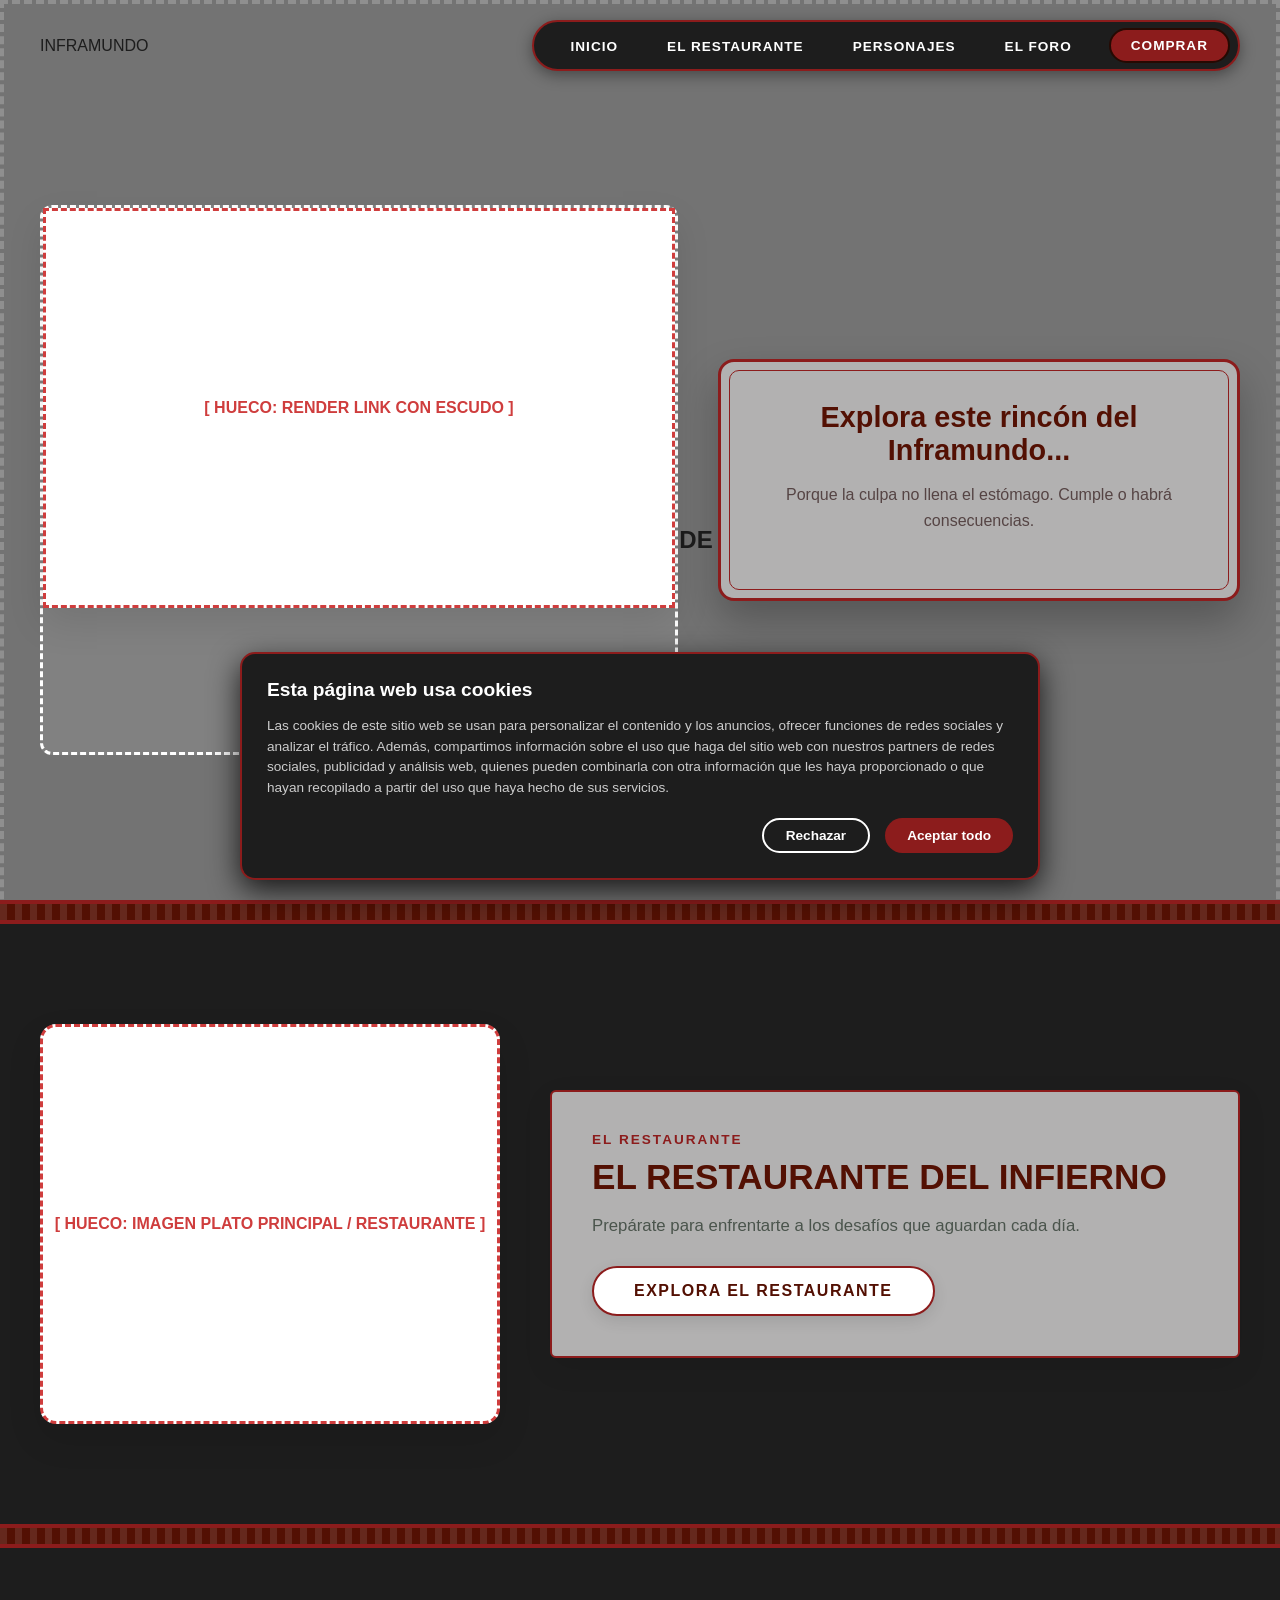
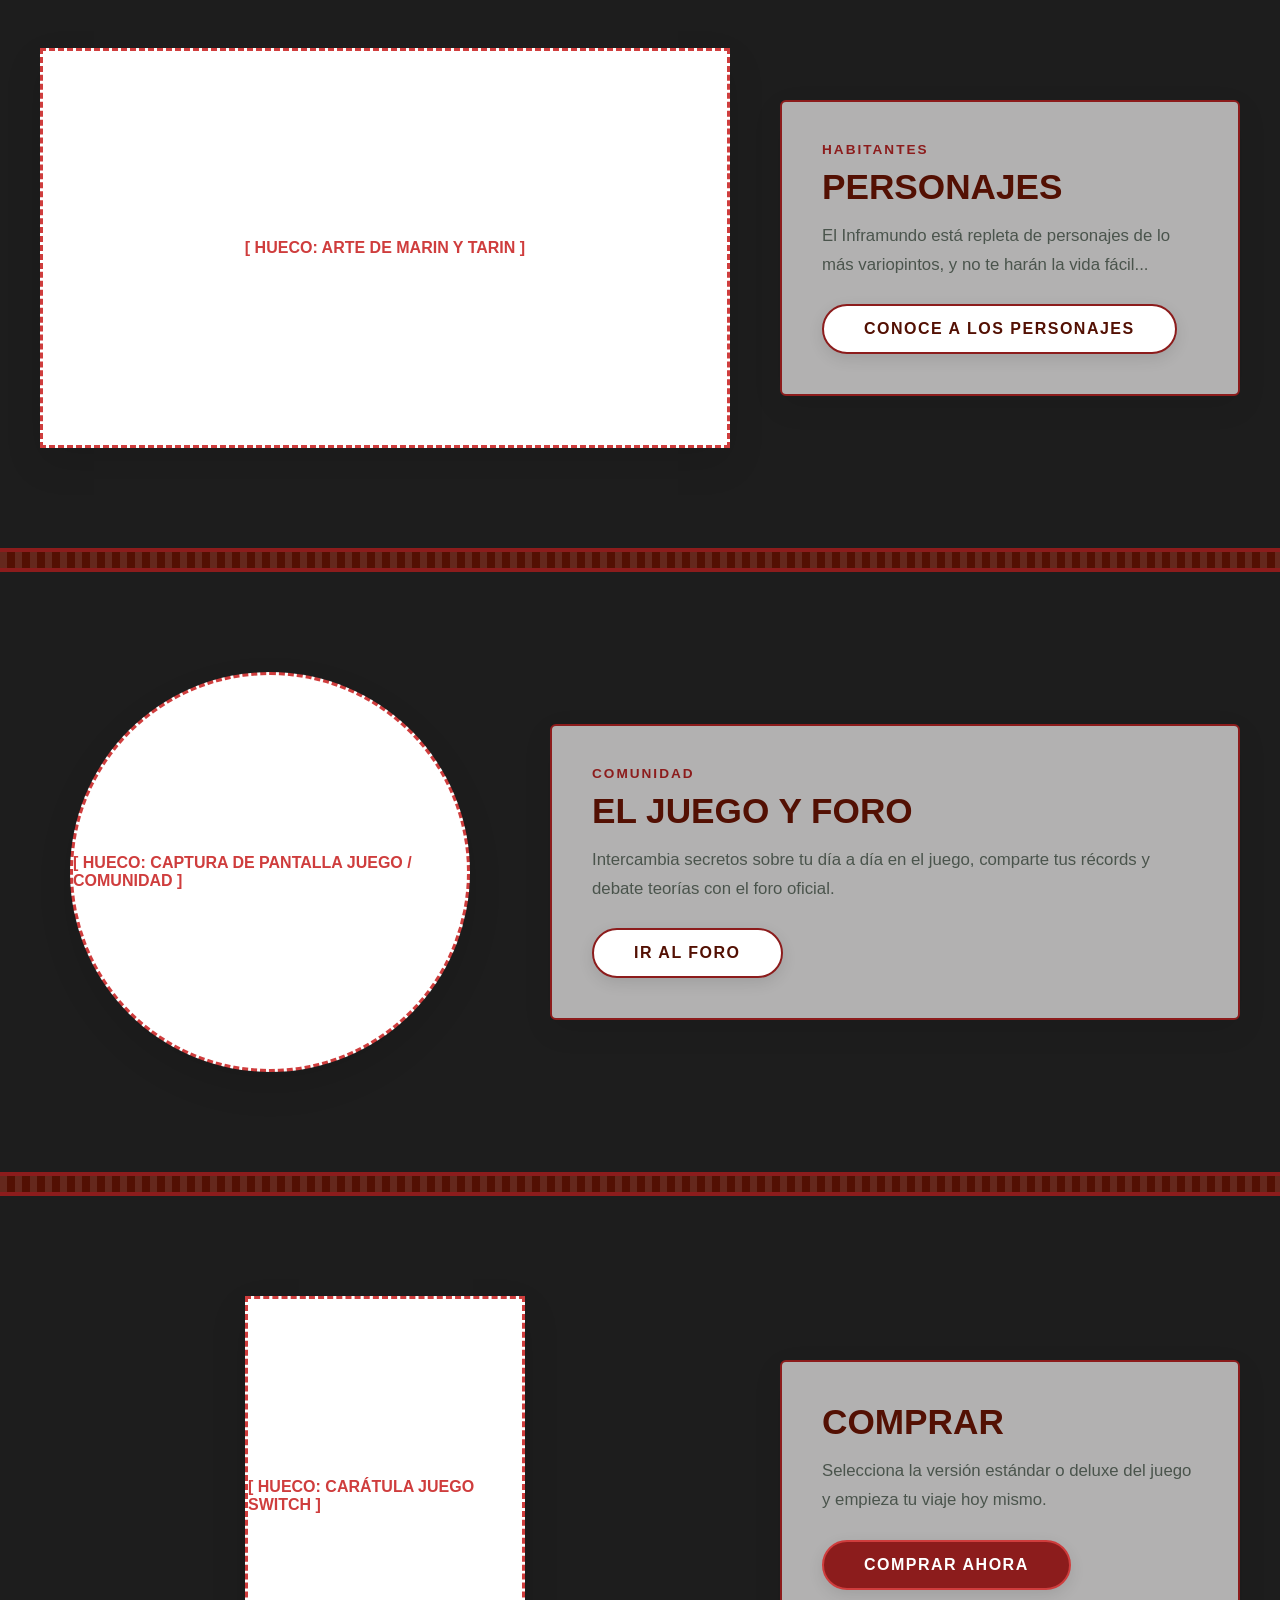
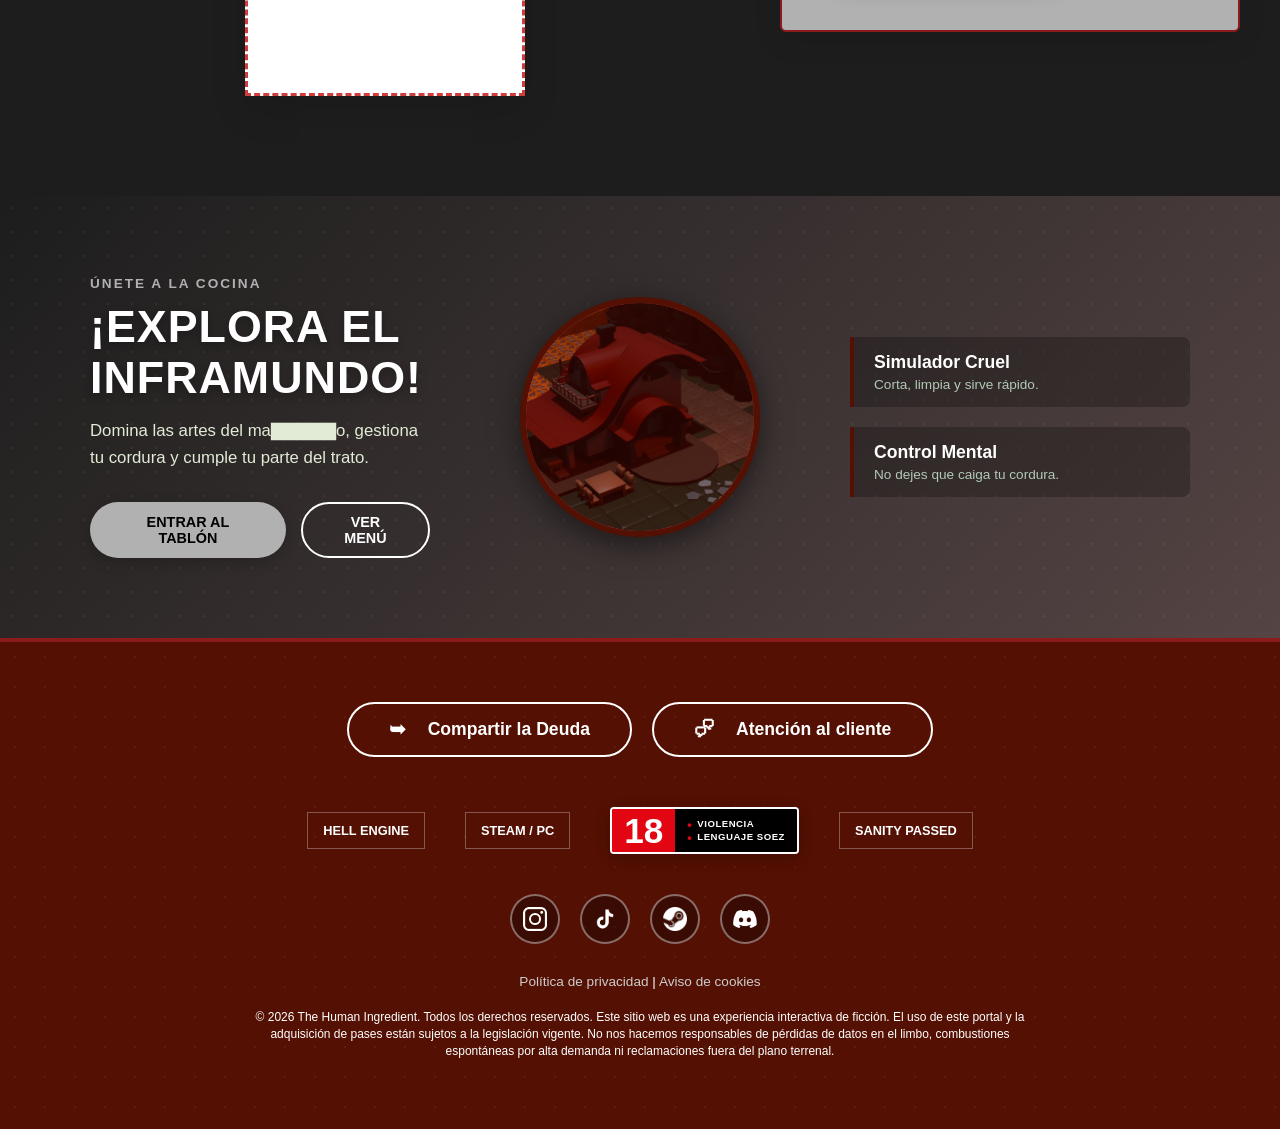
==== commit 2ef232e7: "Web The Human Ingredient" ====
--- a/index.html
+++ b/index.html
@@ -74,7 +74,9 @@
                     <span class="section-tag">Habitantes</span>
                     <h3>Personajes</h3>
                     <p>El Inframundo está repleta de personajes de lo más variopintos, y no te harán la vida fácil...</p>
-                    <button class="btn-zelda-white">Conoce a los personajes</button>
+                    <a href="personajes.html">
+                        <button class="btn-zelda-white">Conoce a los personajes</button>
+                    </a>
                 </div>
             </div>
         </section>
@@ -107,7 +109,9 @@
                 <div class="block-text parchment-style buy-card reveal-right">
                     <h3>Comprar</h3>
                     <p>Selecciona la versión estándar o deluxe del juego y empieza tu viaje hoy mismo.</p>
-                    <button class="btn-zelda-gold">Comprar ahora</button>
+                    <a href="comprar.html">
+                        <button class="btn-zelda-gold">Comprar ahora</button>
+                    </a>
                 </div>
             </div>
         </section>
@@ -128,7 +132,7 @@
 
                 <div class="explore-center-col">
                     <div class="explore-circle-frame">
-                        <img src="./avatar-chef.png" alt="Plato Infernal" class="explore-round-image">
+                        <img src="imagenes/restaurante por fuera.png" alt="Plato Infernal" class="explore-round-image">
                         <div class="explore-circle-glow"></div>
                     </div>
                 </div>
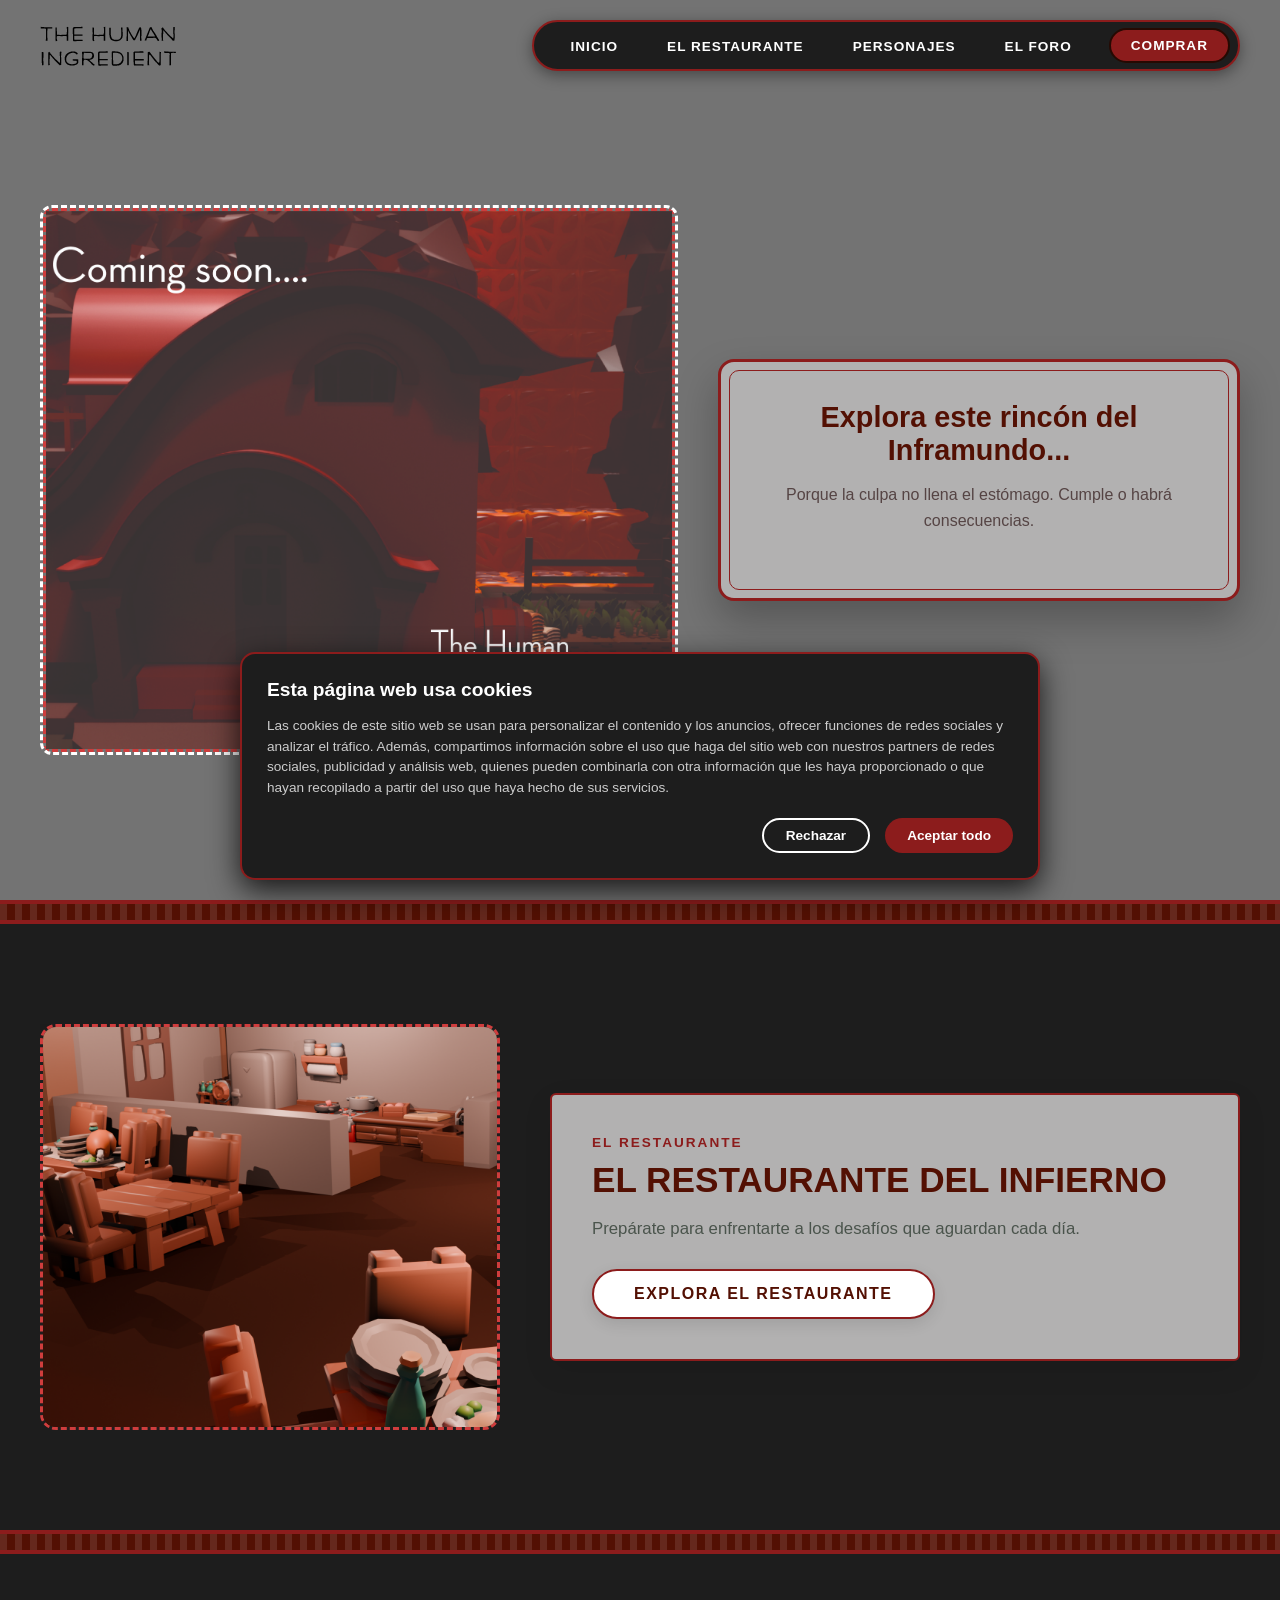
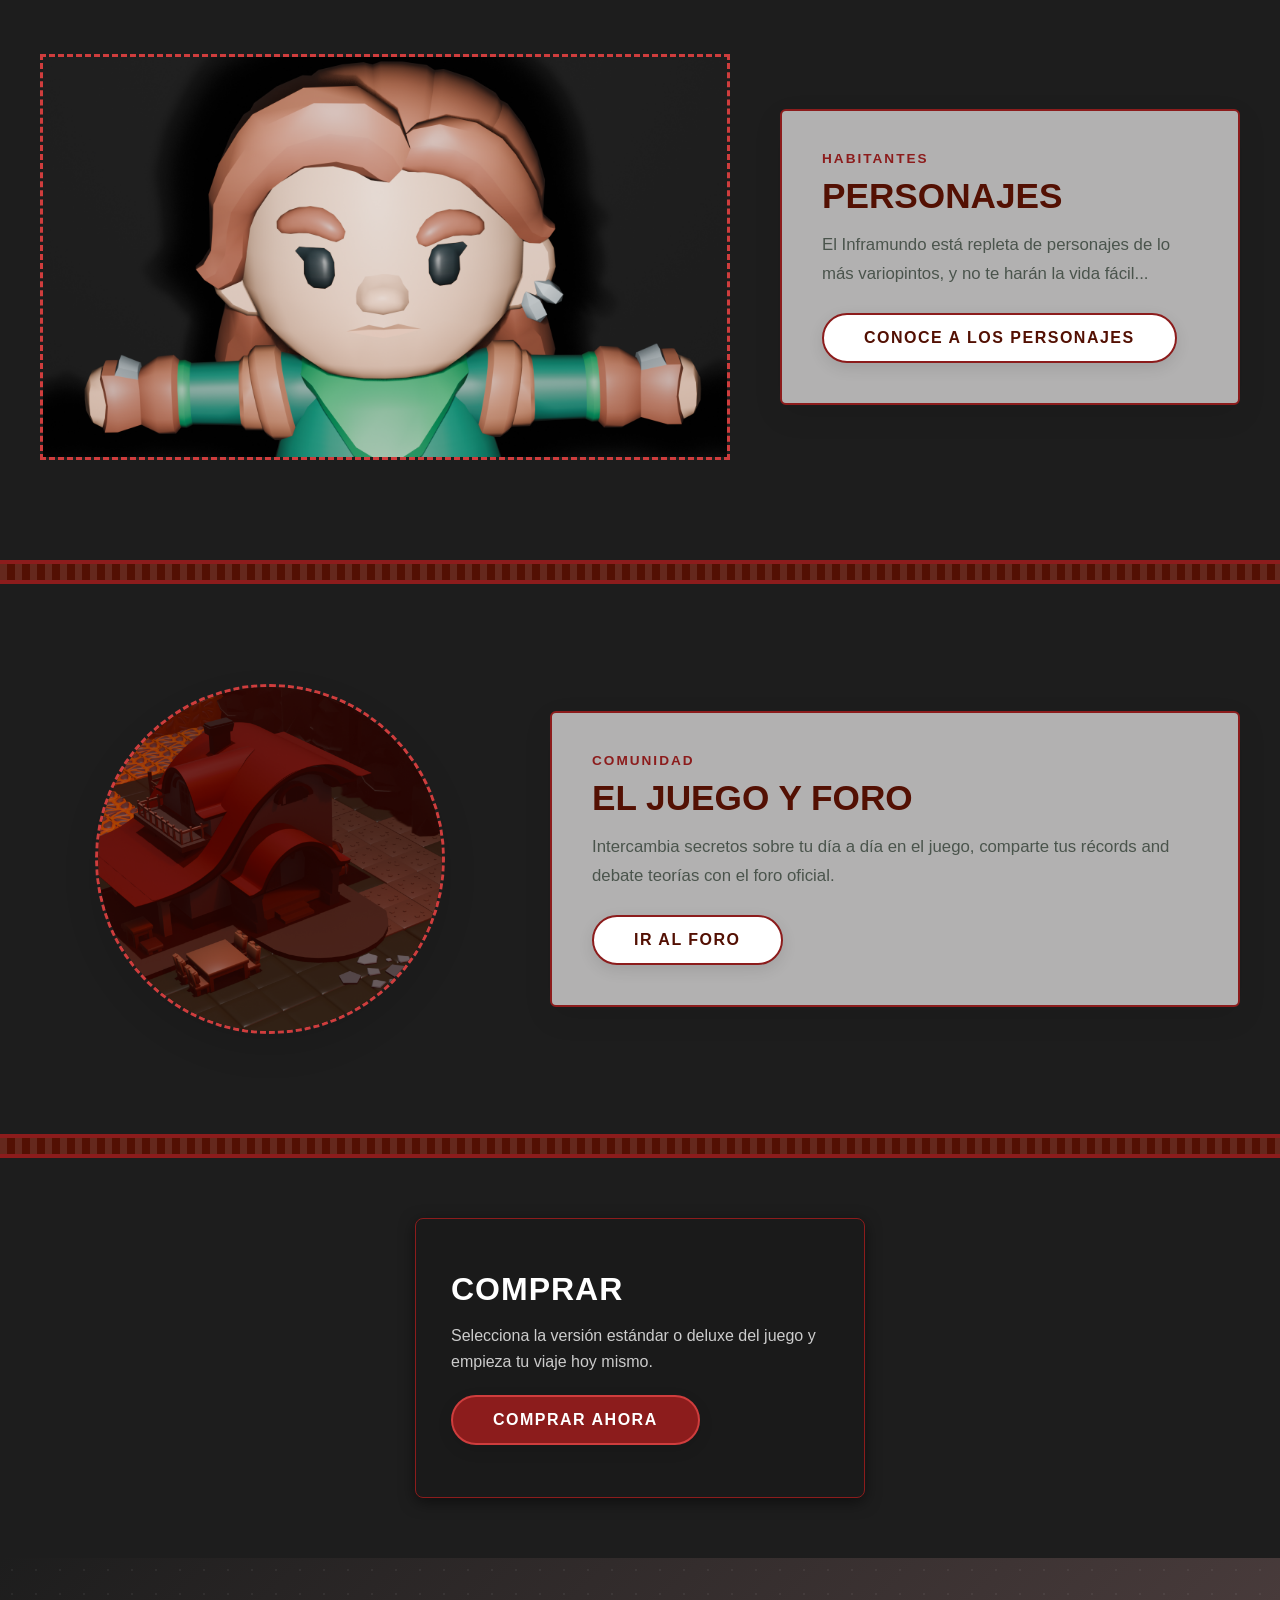
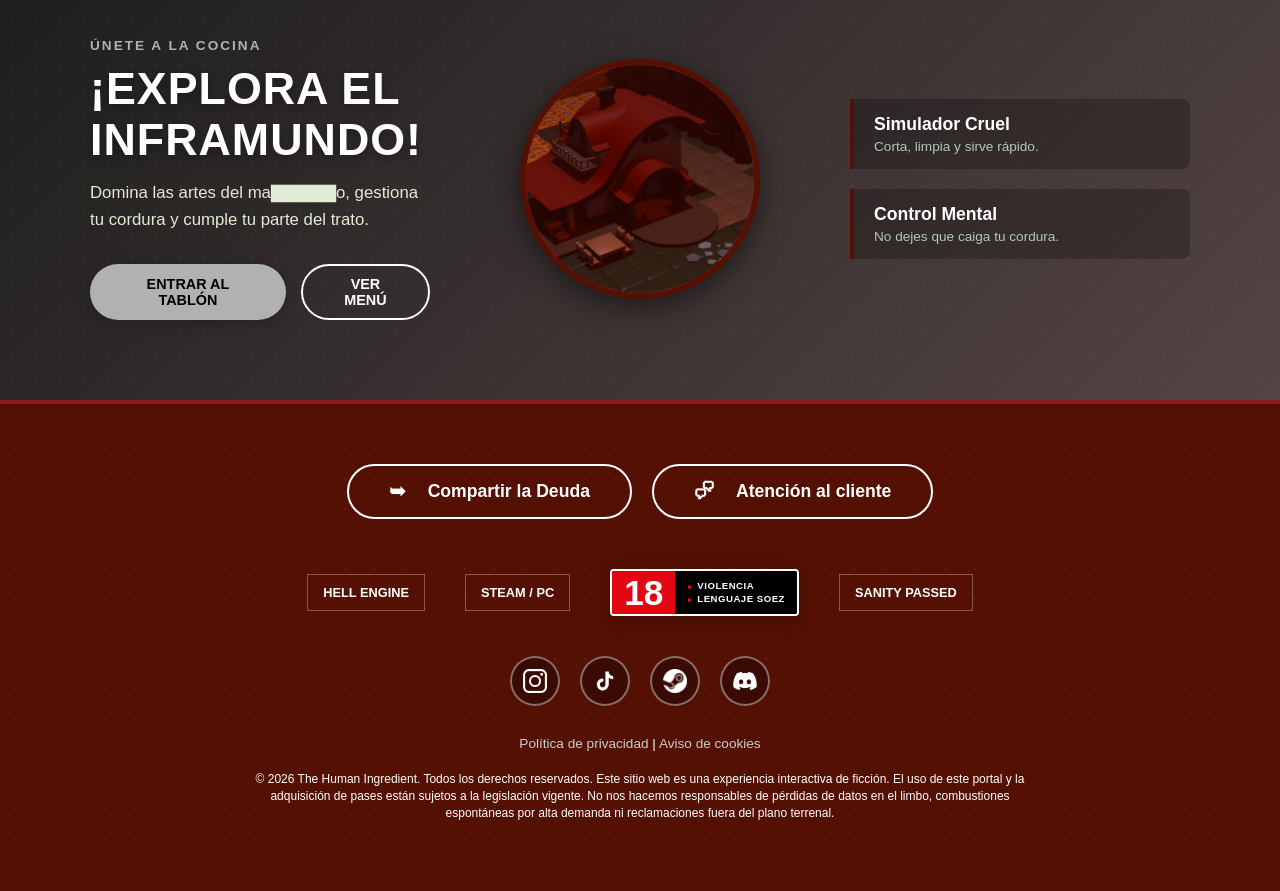
==== commit 7279a27d: "Web The Human Ingredient" ====
--- a/index.html
+++ b/index.html
@@ -1,243 +1,250 @@
 <!DOCTYPE html>
-    <html lang="es">
-    <head>
-        <meta charset="UTF-8">
-        <meta name="viewport" content="width=device-width, initial-scale=1.0">
-        <title>The Human Ingredient</title>
-        <link rel="stylesheet" href="css.css">
-    </head>
-    <body>
-
-    <header id="main-header">
-        <div class="header-container">
-            <div class="logo-oficial">INFRAMUNDO</div>
-
-            <nav>
-                <ul>
-                    <li><a href="index.html" class="nav-link">INICIO</a></li>
-                    <li><a href="restaurante.html" class="nav-link">EL RESTAURANTE</a></li>
-                    <li><a href="personajes.html" class="nav-link">PERSONAJES</a></li>
-                    <li><a href="foro.html" class="nav-link">EL FORO</a></li>
-                    <li><a href="comprar.html" class="nav-btn-gold">COMPRAR</a></li>
-                </ul>
-            </nav>
-        </div>
-    </header>
-
-    <main>
-
-        <section id="inicio" class="hero-section">
-            <div class="hero-bg-container" id="hero-parallax-bg">
-                <div class="placeholder-text">[ HUECO: GRAN IMAGEN DE FONDO HERO ]</div>
-            </div>
-
-            <div class="hero-grid">
-                <div class="hero-character-box reveal-left">
-                    <div class="placeholder-inner">[ HUECO: RENDER LINK CON ESCUDO ]</div>
-                </div>
-
-                <div class="hero-card-parchment reveal-right">
-                    <div class="parchment-border">
-                        <h2>Explora este rincón del Inframundo...</h2>
-                        <p>Porque la culpa no llena el estómago. Cumple o habrá consecuencias.</p>
+<html lang="es">
+<head>
+    <meta charset="UTF-8">
+    <meta name="viewport" content="width=device-width, initial-scale=1.0">
+    <title>The Human Ingredient</title>
+    <link rel="stylesheet" href="css.css">
+</head>
+<body>
+
+<header id="main-header">
+    <div class="header-container">
+        <img src="imagenes/Recurso 1.png" height="40" width="137"/>
+        <nav>
+            <ul>
+                <li><a href="index.html" class="nav-link">INICIO</a></li>
+                <li><a href="restaurante.html" class="nav-link">EL RESTAURANTE</a></li>
+                <li><a href="personajes.html" class="nav-link">PERSONAJES</a></li>
+                <li><a href="foro.html" class="nav-link">EL FORO</a></li>
+                <li><a href="comprar.html" class="nav-btn-gold">COMPRAR</a></li>
+            </ul>
+        </nav>
+    </div>
+</header>
+
+<main>
+
+    <section id="inicio" class="hero-section">
+        <div class="hero-grid">
+            <div class="hero-character-box reveal-left" style="overflow: hidden; display: flex; justify-content: center; align-items: center; background: none !important;">
+                <div class="placeholder-inner" style="width: 100%; height: 100%; min-height: 400px; overflow: hidden; display: block; padding: 0; margin: 0; background: none !important;">
+                    <img src="imagenes/main.jpg" style="width: 100% !important; height: 100% !important; min-height: 400px !important; object-fit: cover !important; display: block !important; margin: 0 !important; padding: 0 !important; max-height: none !important;"/>
+                </div>
+            </div>
+
+            <div class="hero-card-parchment reveal-right">
+                <div class="parchment-border">
+                    <h2>Explora este rincón del Inframundo...</h2>
+                    <p>Porque la culpa no llena el estómago. Cumple o habrá consecuencias.</p>
+                </div>
+            </div>
+        </div>
+    </section>
+
+    <div class="zelda-separator-strip"></div>
+
+    <section id="restaurante" class="content-section bg-triangles">
+        <div class="section-wrapper row-reverse">
+            <div class="block-visual reveal-right" style="overflow: hidden; display: flex; justify-content: center; align-items: center; background: none !important;">
+                <div class="placeholder-inner circle-or-box" style="width: 100%; height: 100%; min-height: 400px; overflow: hidden; display: block; padding: 0; margin: 0; background: none !important;">
+                    <img src="imagenes/interior.png" style="width: 100% !important; height: 100% !important; min-height: 400px !important; object-fit: cover !important; display: block !important; margin: 0 !important; padding: 0 !important; max-height: none !important;"/>
+                </div>
+            </div>
+
+            <div class="block-text parchment-style reveal-left">
+                <span class="section-tag">El Restaurante</span>
+                <h3>El restaurante del Infierno</h3>
+                <p>Prepárate para enfrentarte a los desafíos que aguardan cada día.</p>
+                <a href="restaurante.html">
+                    <button class="btn-zelda-white">Explora el Restaurante</button>
+                </a>
+            </div>
+        </div>
+    </section>
+
+    <div class="zelda-separator-strip"></div>
+
+    <section id="personajes" class="content-section bg-triangles">
+        <div class="section-wrapper">
+            <div class="block-visual reveal-left" style="overflow: hidden; display: flex; justify-content: center; align-items: center; background: none !important;">
+                <div class="placeholder-inner" style="width: 100%; height: 100%; min-height: 400px; overflow: hidden; display: block; padding: 0; margin: 0; background: none !important;">
+                    <img src="imagenes/personaje1.png" style="width: 100% !important; height: 100% !important; min-height: 400px !important; object-fit: cover !important; display: block !important; margin: 0 !important; padding: 0 !important; max-height: none !important;"/>
+                </div>
+            </div>
+
+            <div class="block-text parchment-style reveal-right">
+                <span class="section-tag">Habitantes</span>
+                <h3>Personajes</h3>
+                <p>El Inframundo está repleta de personajes de lo más variopintos, y no te harán la vida fácil...</p>
+                <a href="personajes.html">
+                    <button class="btn-zelda-white">Conoce a los personajes</button>
+                </a>
+            </div>
+        </div>
+    </section>
+
+    <div class="zelda-separator-strip"></div>
+
+    <section id="foro" class="content-section bg-triangles">
+        <div class="section-wrapper row-reverse">
+            <div class="block-visual reveal-right" style="display: flex; justify-content: center; align-items: center; background: none !important;">
+                <div class="placeholder-inner rounded" style="width: 350px; height: 350px; border-radius: 50% !important; overflow: hidden; display: block; padding: 0; margin: 0; background: none !important;">
+                    <img src="imagenes/restaurante por fuera.png" style="width: 100% !important; height: 100% !important; object-fit: cover !important; display: block !important; margin: 0 !important; padding: 0 !important; max-height: none !important;"/>
+                </div>
+            </div>
+            <div class="block-text parchment-style reveal-left">
+                <span class="section-tag">Comunidad</span>
+                <h3>El Juego y Foro</h3>
+                <p>Intercambia secretos sobre tu día a día en el juego, comparte tus récords and debate teorías con el foro oficial.</p>
+                <a href="foro.html">
+                    <button class="btn-zelda-white">Ir al foro</button>
+                </a>
+            </div>
+        </div>
+    </section>
+
+    <div class="zelda-separator-strip"></div>
+
+    <!-- CAMBIO AQUÍ: SECCIÓN COMPRAR CENTRADA Y CORREGIDA VISUALMENTE -->
+    <section id="comprar" class="content-section bg-triangles last-section" style="width: 100%; display: flex; justify-content: center; align-items: center; padding: 60px 0; box-sizing: border-box;">
+        <div class="section-wrapper" style="display: flex; flex-wrap: wrap; align-items: center; justify-content: center; gap: 50px; width: 100%; max-width: 1200px; margin: 0 auto; box-sizing: border-box;">
+
+
+            <!-- Tarjeta derecha: Forzada al fondo oscuro e integrada perfectamente -->
+            <div class="block-text parchment-style buy-card reveal-right" style="background: #1a1a1a !important; border: 1px solid #8c1c1c !important; border-radius: 8px; padding: 35px; color: #ffffff !important; box-shadow: 0 4px 15px rgba(0,0,0,0.5); display: flex; flex-direction: column; justify-content: center; align-items: flex-start; min-height: 280px; width: 450px; box-sizing: border-box; margin: 0;">
+                <h3 style="color: #ffffff !important; margin-top: 0; font-family: inherit; font-size: 2rem; text-transform: uppercase; letter-spacing: 1px; margin-bottom: 15px;">Comprar</h3>
+                <p style="color: #cccccc !important; line-height: 1.6; font-size: 1rem; margin: 0 0 20px 0; text-align: left;">Selecciona la versión estándar o deluxe del juego y empieza tu viaje hoy mismo.</p>
+                <a href="comprar.html" style="text-decoration: none; width: 100%;">
+                    <button class="btn-zelda-gold" style="width: auto;">Comprar ahora</button>
+                </a>
+            </div>
+
+        </div>
+    </section>
+
+    <section class="explore-zelda-section">
+        <div class="explore-bg-pattern"></div>
+
+        <div class="explore-container">
+            <div class="explore-left-col">
+                <span class="explore-tag">ÚNETE A LA COCINA</span>
+                <h2 class="explore-heading">¡Explora el Inframundo!</h2>
+                <p class="explore-text">Domina las artes del ma▇▇▇▇▇o, gestiona tu cordura y cumple tu parte del trato.</p>
+                <div class="explore-buttons">
+                    <a href="foro.html" class="btn-explore-gold">Entrar al Tablón</a>
+                    <a href="restaurante.html" class="btn-explore-outline">Ver Menú</a>
+                </div>
+            </div>
+
+            <div class="explore-center-col">
+                <div class="explore-circle-frame">
+                    <img src="imagenes/restaurante por fuera.png" alt="Plato Infernal" class="explore-round-image">
+                    <div class="explore-circle-glow"></div>
+                </div>
+            </div>
+
+            <div class="explore-right-col">
+                <div class="explore-badge-item">
+                    <div class="explore-badge-text">
+                        <h4>Simulador Cruel</h4>
+                        <p>Corta, limpia y sirve rápido.</p>
                     </div>
                 </div>
-            </div>
-        </section>
-
-        <div class="zelda-separator-strip"></div>
-
-        <section id="restaurante" class="content-section bg-triangles">
-            <div class="section-wrapper row-reverse">
-                <div class="block-visual reveal-right">
-                    <div class="placeholder-inner circle-or-box">[ HUECO: IMAGEN PLATO PRINCIPAL / RESTAURANTE ]</div>
-                </div>
-                <div class="block-text parchment-style reveal-left">
-                    <span class="section-tag">El Restaurante</span>
-                    <h3>El restaurante del Infierno</h3>
-                    <p>Prepárate para enfrentarte a los desafíos que aguardan cada día.</p>
-                    <a href="restaurante.html">
-                        <button class="btn-zelda-white">Explora el Restaurante</button>
-                    </a>
-                </div>
-            </div>
-        </section>
-
-        <div class="zelda-separator-strip"></div>
-
-        <section id="personajes" class="content-section bg-triangles">
-            <div class="section-wrapper">
-                <div class="block-visual reveal-left">
-                    <div class="placeholder-inner">[ HUECO: ARTE DE MARIN Y TARIN ]</div>
-                </div>
-                <div class="block-text parchment-style reveal-right">
-                    <span class="section-tag">Habitantes</span>
-                    <h3>Personajes</h3>
-                    <p>El Inframundo está repleta de personajes de lo más variopintos, y no te harán la vida fácil...</p>
-                    <a href="personajes.html">
-                        <button class="btn-zelda-white">Conoce a los personajes</button>
-                    </a>
-                </div>
-            </div>
-        </section>
-
-        <div class="zelda-separator-strip"></div>
-
-        <section id="foro" class="content-section bg-triangles">
-            <div class="section-wrapper row-reverse">
-                <div class="block-visual reveal-right">
-                    <div class="placeholder-inner rounded">[ HUECO: CAPTURA DE PANTALLA JUEGO / COMUNIDAD ]</div>
-                </div>
-                <div class="block-text parchment-style reveal-left">
-                    <span class="section-tag">Comunidad</span>
-                    <h3>El Juego y Foro</h3>
-                    <p>Intercambia secretos sobre tu día a día en el juego, comparte tus récords y debate teorías con el foro oficial.</p>
-                    <a href="foro.html">
-                        <button class="btn-zelda-white">Ir al foro</button>
-                    </a>
-                </div>
-            </div>
-        </section>
-
-        <div class="zelda-separator-strip"></div>
-
-        <section id="comprar" class="content-section bg-triangles last-section">
-            <div class="section-wrapper">
-                <div class="block-visual reveal-left">
-                    <div class="placeholder-inner game-cover-mock">[ HUECO: CARÁTULA JUEGO SWITCH ]</div>
-                </div>
-                <div class="block-text parchment-style buy-card reveal-right">
-                    <h3>Comprar</h3>
-                    <p>Selecciona la versión estándar o deluxe del juego y empieza tu viaje hoy mismo.</p>
-                    <a href="comprar.html">
-                        <button class="btn-zelda-gold">Comprar ahora</button>
-                    </a>
-                </div>
-            </div>
-        </section>
-
-        <section class="explore-zelda-section">
-            <div class="explore-bg-pattern"></div>
-
-            <div class="explore-container">
-                <div class="explore-left-col">
-                    <span class="explore-tag">ÚNETE A LA COCINA</span>
-                    <h2 class="explore-heading">¡Explora el Inframundo!</h2>
-                    <p class="explore-text">Domina las artes del ma▇▇▇▇▇o, gestiona tu cordura y cumple tu parte del trato.</p>
-                    <div class="explore-buttons">
-                        <a href="foro.html" class="btn-explore-gold">Entrar al Tablón</a>
-                        <a href="restaurante.html" class="btn-explore-outline">Ver Menú</a>
+
+                <div class="explore-badge-item">
+                    <div class="explore-badge-text">
+                        <h4>Control Mental</h4>
+                        <p>No dejes que caiga tu cordura.</p>
                     </div>
                 </div>
-
-                <div class="explore-center-col">
-                    <div class="explore-circle-frame">
-                        <img src="imagenes/restaurante por fuera.png" alt="Plato Infernal" class="explore-round-image">
-                        <div class="explore-circle-glow"></div>
+            </div>
+        </div>
+    </section>
+
+    <footer class="main-footer">
+        <div class="footer-container">
+
+            <div class="footer-action-buttons">
+                <button class="btn-footer reveal-left">
+                    <span class="game-icon-static">➥</span> Compartir la Deuda
+                </button>
+                <button class="btn-footer reveal-right">
+                    <span class="game-icon-static">🗪</span> Atención al cliente
+                </button>
+            </div>
+
+            <div class="footer-official-logos reveal">
+                <div class="logo-placeholder-small" title="Motor del juego">HELL ENGINE</div>
+                <div class="logo-placeholder-small btn-steam" id="steam-trigger" title="Próximamente en Steam">STEAM / PC</div>
+                <div class="logo-rating-pegi">
+                    <div class="pegi-number">18</div>
+                    <div class="pegi-descriptors">
+                        <span>Violencia</span>
+                        <span>Lenguaje Soez</span>
                     </div>
                 </div>
 
-                <div class="explore-right-col">
-                    <div class="explore-badge-item">
-                        <div class="explore-badge-text">
-                            <h4>Simulador Cruel</h4>
-                            <p>Corta, limpia y sirve rápido.</p>
-                        </div>
-                    </div>
-
-                    <div class="explore-badge-item">
-                        <div class="explore-badge-text">
-                            <h4>Control Mental</h4>
-                            <p>No dejes que caiga tu cordura.</p>
-                        </div>
-                    </div>
-                </div>
-            </div>
-        </section>
-
-        <footer class="main-footer">
-            <div class="footer-container">
-
-                <div class="footer-action-buttons">
-                    <button class="btn-footer reveal-left">
-                        <span class="game-icon-static">➥</span> Compartir la Deuda
-                    </button>
-                    <button class="btn-footer reveal-right">
-                        <span class="game-icon-static">🗪</span> Atención al cliente
-                    </button>
-                </div>
-
-                <div class="footer-official-logos reveal">
-                    <div class="logo-placeholder-small" title="Motor del juego">HELL ENGINE</div>
-                    <div class="logo-placeholder-small btn-steam" id="steam-trigger" title="Próximamente en Steam">STEAM / PC</div>
-                    <div class="logo-rating-pegi">
-                        <div class="pegi-number">18</div>
-                        <div class="pegi-descriptors">
-                            <span>Violencia</span>
-                            <span>Lenguaje Soez</span>
-                        </div>
-                    </div>
-
-                    <div class="logo-placeholder-small" title="Control de Cordura">SANITY PASSED</div>
-                </div>
-
-                <div class="footer-social-links reveal">
-                    <a href="AQUÍ_VA_EL_LINK_DE_TU_INSTAGRAM" class="social-icon ins" title="Instagram">
-                        <img src="imagenes/ig.png" height="1280" width="1280"/>
-                    </a>
-
-                    <a href="AQUÍ_VA_EL_LINK_DE_TU_TIKTOK" class="social-icon tik" title="TikTok">
-                        <img src="imagenes/tiktok.png" height="3000" width="3000"/>
-                    </a>
-
-                    <a href="AQUÍ_VA_EL_LINK_DE_TU_STEAM" class="social-icon stm" title="Steam">
-                        <img src="imagenes/steam.png" height="1280" width="1280"/>
-                    </a>
-
-                    <a href="AQUÍ_VA_EL_LINK_DE_TU_DISCORD" class="social-icon dsc" title="Discord">
-                        <img src="imagenes/discord.png" height="2194" width="3000"/>
-                    </a>
-                </div>
-
-                <div class="footer-legal reveal">
-                    <p>
-                        <a href="politica%20de%20privacidad.html" style="color: #cccccc; text-decoration: none;">Política de privacidad</a>
-                        |
-                        <a href="cookies.html" style="color: #cccccc; text-decoration: none;">Aviso de cookies</a>
-                    </p>
-                    <p class="legal-fine-print">
-                        © 2026 The Human Ingredient. Todos los derechos reservados. Este sitio web es una experiencia interactiva de ficción. El uso de este portal y la adquisición de pases están sujetos a la legislación vigente. No nos hacemos responsables de pérdidas de datos en el limbo, combustiones espontáneas por alta demanda ni reclamaciones fuera del plano terrenal.
-                    </p>
-                </div>
-
-            </div>
-        </footer>
-
-    </main>
-
-    <script>
-        document.addEventListener("DOMContentLoaded", () => {
-            document.addEventListener("click", (e) => {
-                const link = e.target.closest("a");
-                if (link && link.getAttribute("href") && link.getAttribute("href").includes(".html")) {
-                    e.stopPropagation();
-                    window.location.href = link.href;
-                }
-            });
+                <div class="logo-placeholder-small" title="Control de Cordura">SANITY PASSED</div>
+            </div>
+
+            <div class="footer-social-links reveal">
+                <a href="AQUÍ_VA_EL_LINK_DE_TU_INSTAGRAM" class="social-icon ins" title="Instagram">
+                    <img src="imagenes/ig.png" height="1280" width="1280"/>
+                </a>
+
+                <a href="AQUÍ_VA_EL_LINK_DE_TU_TIKTOK" class="social-icon tik" title="TikTok">
+                    <img src="imagenes/tiktok.png" height="3000" width="3000"/>
+                </a>
+
+                <a href="AQUÍ_VA_EL_LINK_DE_TU_STEAM" class="social-icon stm" title="Steam">
+                    <img src="imagenes/steam.png" height="1280" width="1280"/>
+                </a>
+
+                <a href="AQUÍ_VA_EL_LINK_DE_TU_DISCORD" class="social-icon dsc" title="Discord">
+                    <img src="imagenes/discord.png" height="2194" width="3000"/>
+                </a>
+            </div>
+
+            <div class="footer-legal reveal">
+                <p>
+                    <a href="politica%20de%20privacidad.html" style="color: #cccccc; text-decoration: none;">Política de privacidad</a>
+                    |
+                    <a href="cookies.html" style="color: #cccccc; text-decoration: none;">Aviso de cookies</a>
+                </p>
+                <p class="legal-fine-print">
+                    © 2026 The Human Ingredient. Todos los derechos reservados. Este sitio web es una experiencia interactiva de ficción. El uso de este portal y la adquisición de pases están sujetos a la legislación vigente. No nos hacemos responsables de pérdidas de datos en el limbo, combustiones espontáneas por alta demanda ni reclamaciones fuera del plano terrenal.
+                </p>
+            </div>
+
+        </div>
+    </footer>
+
+</main>
+
+<script>
+    document.addEventListener("DOMContentLoaded", () => {
+        document.addEventListener("click", (e) => {
+            const link = e.target.closest("a");
+            if (link && link.getAttribute("href") && link.getAttribute("href").includes(".html")) {
+                e.stopPropagation();
+                window.location.href = link.href;
+            }
         });
-    </script>
-
-    <div id="cookie-banner" class="cookie-banner-hidden">
-        <div class="cookie-content">
-            <h3>Esta página web usa cookies</h3>
-            <p>Las cookies de este sitio web se usan para personalizar el contenido y los anuncios, ofrecer funciones de redes sociales y analizar el tráfico. Además, compartimos información sobre el uso que haga del sitio web con nuestros partners de redes sociales, publicidad y análisis web, quienes pueden combinarla con otra información que les haya proporcionado o que hayan recopilado a partir del uso que haya hecho de sus servicios.</p>
-            <div class="cookie-buttons">
-                <button id="btn-reject-cookies">Rechazar</button>
-                <button id="btn-accept-cookies">Aceptar todo</button>
-            </div>
+    });
+</script>
+
+<div id="cookie-banner" class="cookie-banner-hidden">
+    <div class="cookie-content">
+        <h3>Esta página web usa cookies</h3>
+        <p>Las cookies de este sitio web se usan para personalizar el contenido y los anuncios, ofrecer funciones de redes sociales y analizar el tráfico. Además, compartimos información sobre el uso que haga del sitio web con nuestros partners de redes sociales, publicidad y análisis web, quienes pueden combinarla con otra información que les haya proporcionado o que hayan recopilado a partir del uso que haya hecho de sus servicios.</p>
+        <div class="cookie-buttons">
+            <button id="btn-reject-cookies">Rechazar</button>
+            <button id="btn-accept-cookies">Aceptar todo</button>
         </div>
     </div>
-
-    <script src="cookies.js"></script>
-    </body>
-    </html>+</div>
+
+<script src="cookies.js"></script>
+</body>
+</html>
